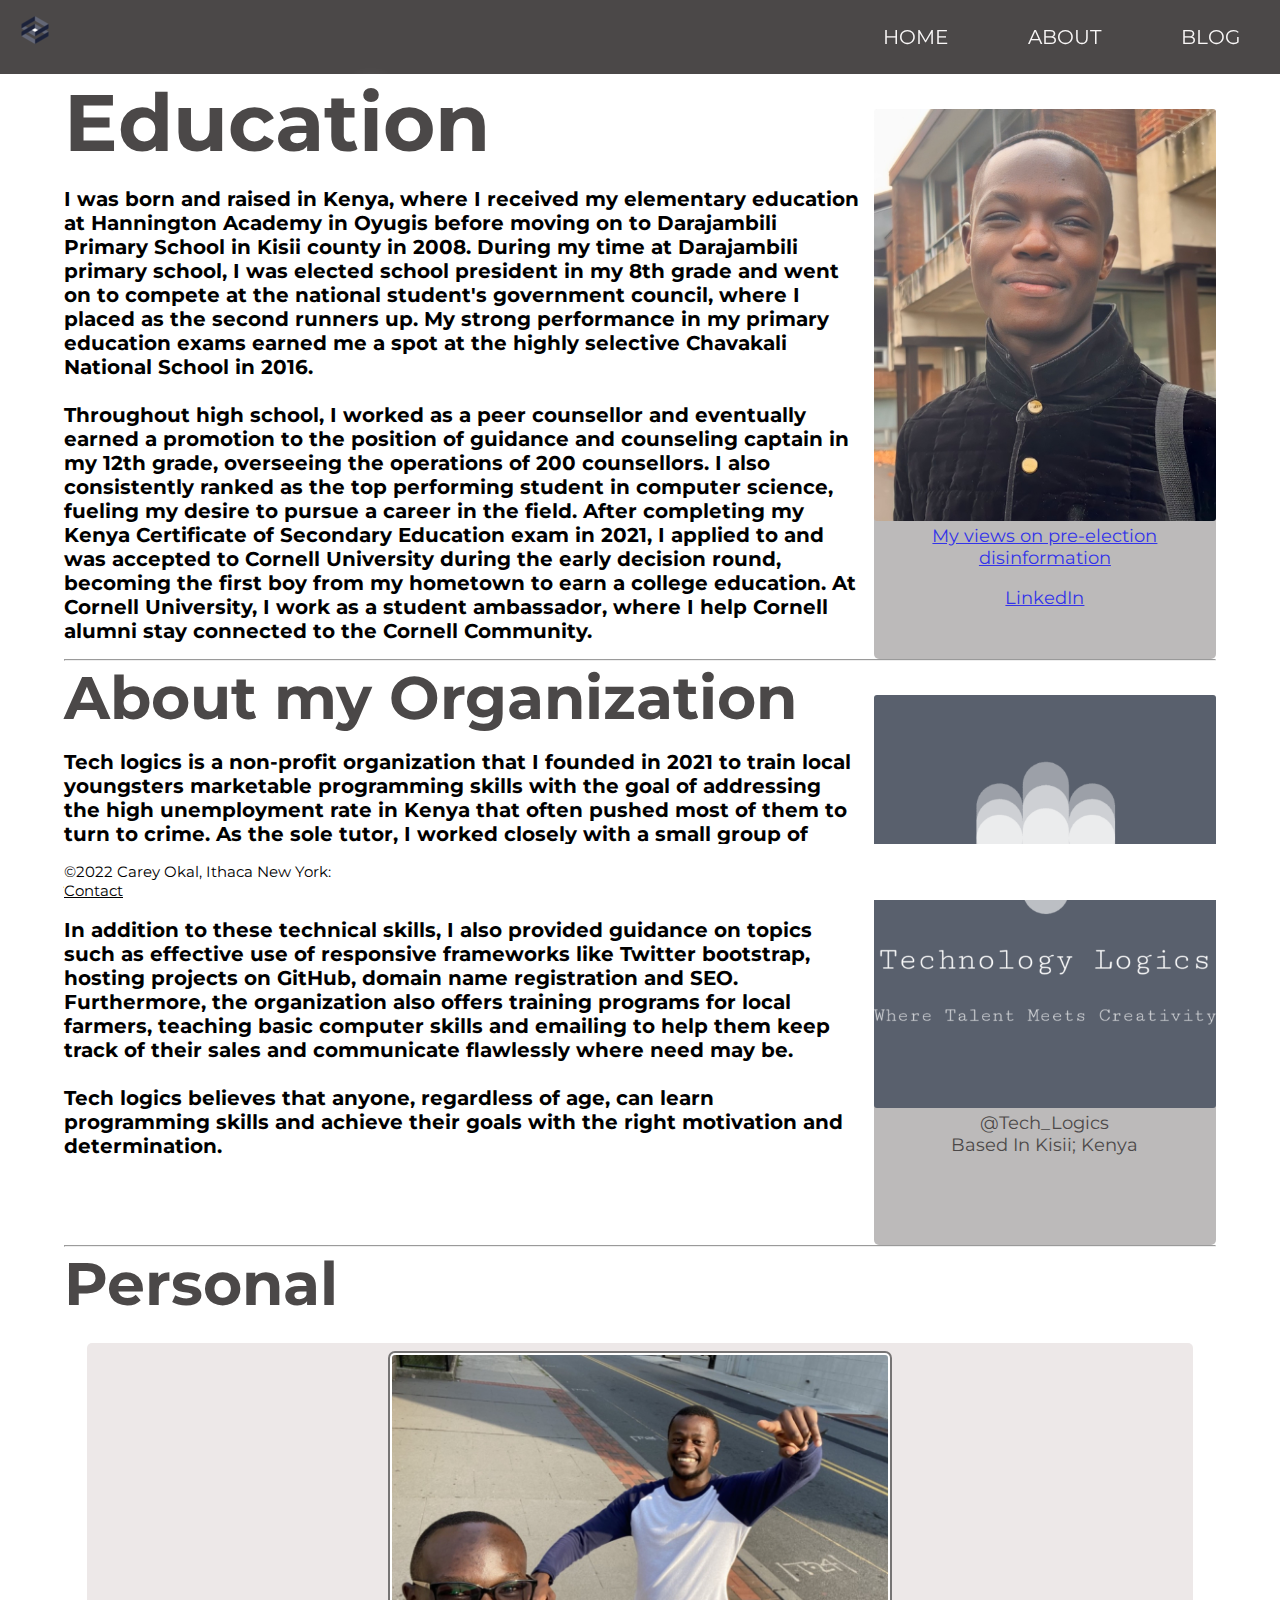
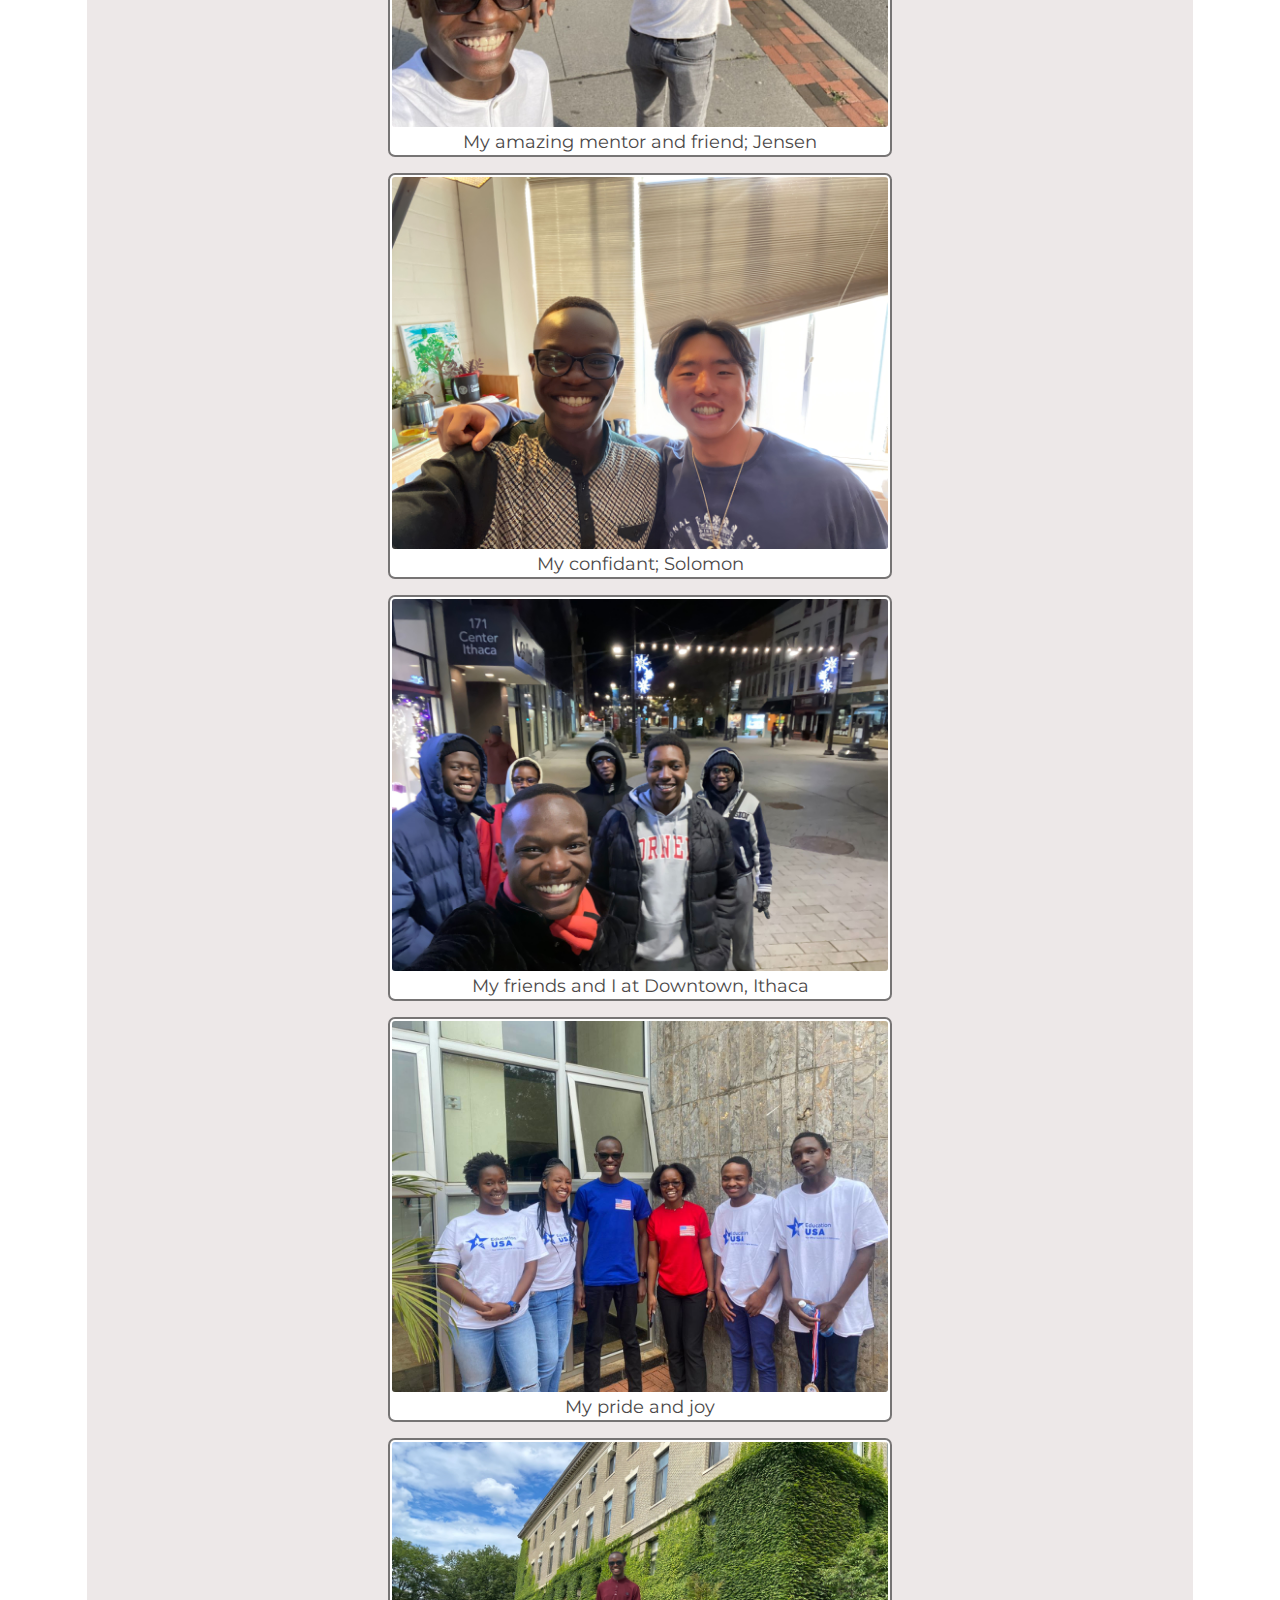
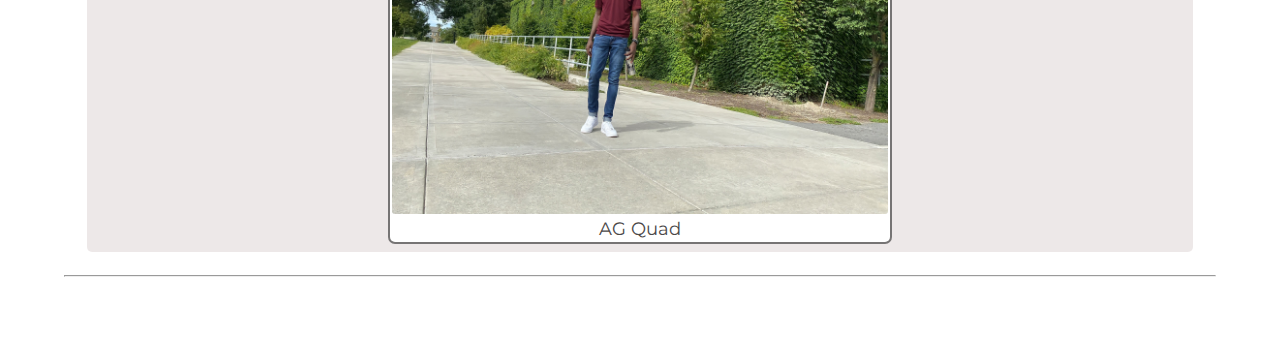
==== about.html @ 735f7da2 "Done" ====
<!DOCTYPE html>
<html lang="en">
<head>
    <link rel="apple-touch-icon" sizes="180x180" href="/apple-touch-icon.png">
    <link rel="icon" type="image/png" sizes="32x32" href="/favicon-32x32.png">
    <link rel="icon" type="image/png" sizes="16x16" href="/favicon-16x16.png">
    <link rel="manifest" href="/site.webmanifest">
    <meta charset="UTF-8">
    <meta http-equiv="X-UA-Compatible" content="IE=edge">
    <meta name="viewport" content="width=device-width, initial-scale=1.0">
    <link href="styles/site.css" rel="stylesheet">
    <link rel="preconnect" href="https://fonts.googleapis.com"><link rel="preconnect" href="https://fonts.gstatic.com" crossorigin><link href="https://fonts.googleapis.com/css2?family=Amatic+SC&family=Cookie&display=swap" rel="stylesheet">
    <link rel="preconnect" href="https://fonts.googleapis.com"><link rel="preconnect" href="https://fonts.gstatic.com" crossorigin><link href="https://fonts.googleapis.com/css2?family=Amatic+SC&family=Cookie&family=Great+Vibes&family=Handlee&family=Pinyon+Script&family=Poiret+One&family=Quicksand:wght@300&family=Roboto:wght@100&display=swap" rel="stylesheet">
    <link rel="preconnect" href="https://fonts.googleapis.com"><link rel="preconnect" href="https://fonts.gstatic.com" crossorigin><link href="https://fonts.googleapis.com/css2?family=Montserrat:wght@100&display=swap" rel="stylesheet">
    <link rel="preconnect" href="https://fonts.googleapis.com"><link rel="preconnect" href="https://fonts.gstatic.com" crossorigin><link href="https://fonts.googleapis.com/css2?family=Raleway&display=swap" rel="stylesheet">
    <link rel="preconnect" href="https://fonts.googleapis.com"><link rel="preconnect" href="https://fonts.gstatic.com" crossorigin><link href="https://fonts.googleapis.com/css2?family=Fredericka+the+Great&display=swap" rel="stylesheet">
    <link rel="preconnect" href="https://fonts.googleapis.com"><link rel="preconnect" href="https://fonts.gstatic.com" crossorigin><link href="https://fonts.googleapis.com/css2?family=Nixie+One&display=swap" rel="stylesheet">

    <title>Carey Okal</title>
</head>
<body>
    <header>
        <div class="topNav">
            <div class="logo-container">
                <a href="index.html" class="not-hidden"><img src="images/favicon1.png" alt="logo"></a>
                <a href="index.html" class="hidden"><img src="images/favicon1.png" alt="logo"></a>   
            </div>

            <div class="navigation_links_container">
                <ul class="navigation_links">
                    <li><a href="index.html">HOME</a></li>
                    <li><a href="about.html">ABOUT</a></li>
                    <li><a href="https://blogs.cornell.edu/info2040/2022/10/05/game-theory-as-a-model-for-the-organization-of-the-petroleum-exporting-countries-opec/">BLOG</a></li>
                </ul>
            </div>
        </div>
    </header>
<main class="about-main">

       <div class="about-me">
          <div class="sidebar">
             <h2 class="name">Education</h2>
               <div class="homepage-description">
                  <p class="about-carey">I was born and raised in Kenya, where I received my elementary education at Hannington Academy in Oyugis before moving on to Darajambili Primary School in Kisii county in 2008. During my time at Darajambili primary school, I was elected school president in my 8th grade and went on to compete at the national student's government council, where I placed as the second runners up. My strong performance in my primary education exams earned me a spot at the highly selective Chavakali National School in 2016. <br><br>Throughout high school, I worked as a peer counsellor and eventually earned a promotion to the position of guidance and counseling captain in my 12th grade, overseeing the operations of 200 counsellors. I also consistently ranked as the top performing student in computer science, fueling my desire to pursue a career in the field. After completing my Kenya Certificate of Secondary Education exam in 2021, I applied to and was accepted to Cornell University during the early decision round, becoming the first boy from my hometown to earn a college education. At Cornell University, I work as a student ambassador, where I help Cornell alumni stay connected to the Cornell Community.</p>
               </div>
         </div>

           <div class="right-sidebar">
            <figure class="sidebar-photo">
                <img src="../images/sidebar1.jpg" alt=""><br>
                <p class="title"><a href="https://blogs.cornell.edu/info2040/2022/11/16/information-cascades-in-pre-election-disinformation-in-kenya/">My views on pre-election disinformation</a></p><br>
                <p class="title"><a href="https://www.linkedin.com/in/carey-manwa-74b244234">LinkedIn</a></p>
                <!-- <p class="title"><a href="https://www.instagram.com/p/CeT4cOIIM3Z/?hl=en">Featured</a> </p> -->
                <!-- <p class="title"><a href="https://www.linkedin.com/in/carey-manwa-74b244234/">LinkedIn</p> -->
            </figure>
          </div>     
    </div>
    <hr>
    <div class="about-me">
        <div class="sidebar">
           <h3 class="name"> About my Organization</h3>
             <div class="homepage-description">
                <p class="about-carey">Tech logics is a non-profit organization that I founded in 2021 to train local youngsters marketable programming skills with the goal of addressing the high unemployment rate in Kenya that often pushed most of them to turn to crime. As the sole tutor, I worked closely with a small group of students to teach them web development skills including CSS, HTML5, and JavaScript.<br><br>

                    In addition to these technical skills, I also provided guidance on topics such as effective use of responsive frameworks like Twitter bootstrap, hosting projects on GitHub, domain name registration and SEO. Furthermore, the organization also offers training programs for local farmers, teaching basic computer skills and emailing to help them keep track of their sales and communicate flawlessly where need may be.<br><br>
                    
                    Tech logics believes that anyone, regardless of age, can learn programming skills and achieve their goals with the right motivation and determination.</p>
                    
                    
                    
             </div>
       </div>

         <div class="right-sidebar">
          <figure class="sidebar-photo">
              <img src="/images/tech_logo.png" alt="">
              <p class="title">@Tech_Logics</p>
              <p class="title">Based In Kisii; Kenya</p>
              <!-- <p class="title"><a href="https://www.linkedin.com/in/carey-manwa-74b244234/">LinkedIn</p> -->
          </figure>
        </div>     
  </div>
  <hr>
  <h3 class="name sticky"> Personal</h3>
  <div class="photo-gallery">
            <figure class="gallery-photo">
                <img src="images/mentor-min.jpg" alt="">
                <p class="title">My amazing mentor and friend; Jensen</p>
            </figure>
           
            <figure class="gallery-photo">
                <img src="images/roomate-min.JPG" alt="">
                <p class="title">My confidant; Solomon</p>
            </figure>
            
            <figure class="gallery-photo">
                <img src="images/friends-min.jpg" alt="">
                <p class="title">My friends and I  at Downtown, Ithaca</p>
            </figure>
            <figure class="gallery-photo">
                <img src="images/mentees.jpg" alt="">
                <p class="title">My pride and joy</p>
            </figure>
            <figure class="gallery-photo">
                <img src="images/cornell.JPG" alt="">
                <p class="title">AG Quad</p>
            </figure>
   </div>   
 <hr>
</main>
           
    <div class="footer-about"><br>
        <p class="copyright1">&copy;2022 Carey Okal, Ithaca New York:</p>
        <p class="email1"><a href="mailto:careyokal@gmail.com">Contact</a></p>
    </div>

</body>
</html>
---- styles/site.css ----
*{
    margin: 0;
    padding:0;
    box-sizing: border-box;
  }

body{
    height: 100%;
}
header{
  width: 100vw!important;
  background-color: rgb(72, 72, 75);
  max-width: 1600px;
}

.topNav {
    width: 100%;
    /* Add some styling to the top navigation bar */
    /* background-color: #cccccc; */
    background-color: rgb(75, 72, 72);
    color: rgb(202, 165, 165);
    display: flex;
    align-items: center;
    justify-content: space-between;
 
  
  }
  .logo-container{
    background-color: rgb(75, 72, 72);
  }
  
  /* Style the navigation links container */
  .navigation_links_container {
    display: flex;
    /* align-items: center; */
  
  }
  
  /* Style the navigation links */
  .navigation_links {
    list-style: none;
    margin: 0;
    padding: 0;
    display: flex;
    justify-content: flex-end;
    z-index: 2;
  }
  
  .navigation_links li {
    margin: 0 40px;
  }
  .navigation_links li a{
    color: rgb(250, 248, 248);
    text-decoration: none;
    font-size: 20px;
    font-family: 'Montserrat', sans-serif;
    
  }
  .navigation_links  a:hover{
    color: rgb(155, 99, 99);
    text-decoration: none;
    border-radius: 5px;
    transition: all 0.5s ease-in-out;
  }

  main{
    /* margin: 0 auto; */
    /* padding-left: 5%;
    padding-right: 5%; */
    /* margin-left:5%;
    margin-right: 5%; */
    padding-right: 5%; 
    margin-left:5% ;
    background-color: #fff;
    max-width: 1600px;
  
  }
  .container {
    display: flex;
    align-items: center;
    justify-content: center;
    margin: 0 auto;
    text-align:right;
    margin-top: 4%;
}

.name{
  /* font-family: 'Great Vibes', cursive; */
  font-family: 'Montserrat', sans-serif; 
  /* font-family: 'Raleway', sans-serif;
 /* font-family: 'Fredericka the Great', cursive; */
  /* font-family: 'Nixie One', cursive;  */
  font-size: 80px;
  color: rgb(75, 72, 72);
  text-align: right!important;
  
}
h2.name{
  text-align: left!important;
}


.traits{
  color: rgb(82, 50, 50);
  letter-spacing: 5px;
  text-align: right;
}
.homepage-text{
  margin-right: 3%;
 
}
.homepage-photo{
  margin-top: 5%;
  border-radius: 5px;
}
.homepage-photo img{
  border-radius: 3px;
}
.homepage-description{
  margin-top: 2%;
  color: rgb(0, 0, 5);
  color: #000;
  font-size: 20px;
  display: flex;
  font-family: 'Montserrat', sans-serif;
  font-weight:900;
  font-weight: bold!important; 
  text-align: right;
}
div.homepage-description{
  text-align: left!important;
}
.read-more{
  text-align: right;
  margin-top: 3%;

 
}
.read-more a{
  font-size: 22px;
  color: rgb(82, 50, 50);
  text-decoration: none;
  font-size: 20px!important;
  text-decoration: underline;

  
}
p.read-more a {
  /* Add a thin solid border to the link */

  /* Transition the border color and width over 0.25 seconds */
  transition: border 0.60s;
}

p.read-more a:hover {
  /* Add a border to the top and bottom of the link */
  border-top: 3px solid #000;
  border-bottom: 3px solid #000;
  border-left: 3px solid #000;
}


footer {
  display: flex;
  width: 100%;
  background-color: rgb(75, 72, 72);
  position: fixed;
  bottom: 0;
  height: 50px;
  align-items: center;
  justify-content: center;
  color: rgb(231, 229, 229);
  font-size: 12px;
  font-family: 'Montserrat', sans-serif;

}
.footer{
  margin-left:5%;
  margin-right: 5%;
}
.name {
  text-shadow: 0 0 20px #fff;
}
.hidden
{
  display: none;
}

.homepage-photo img{
  height: 400px;
}

.copyright {
  font-size: 15px;
  color: black;
  text-decoration: none !important;
  font-family: 'Montserrat', sans-serif;
}
.copyright1{
  font-size: 15px;
  color: black;
  text-decoration: none !important;
  font-family: 'Montserrat', sans-serif;
}
    
.email{
margin-top: 5px;
}
.email a{
  font-size: 22px;
  color: black;
  font-size: 15px;
  font-family: 'Montserrat', sans-serif;
  text-decoration: underline;
}


.zeraki{
  text-align: right;
  position: relative;
  bottom: 30px;
}
.zeraki-about{
  text-align: left;
}
.zeraki-about a{
  font-size: 22px;
  color: black;
  font-size: 15px;
  font-family: 'Montserrat', sans-serif;
  text-decoration: underline;

}
.zeraki a{
  font-size: 22px;
  color: black;
  font-size: 15px;
  font-family: 'Montserrat', sans-serif;
  text-decoration: underline;
}


.about-me{
  display: flex;
  flex-direction: row;
}
.sidebar {
  width: 70%;
}

.right-sidebar {
  width: 30%;
  /* background-color: rgb(75, 72, 72)!important; */
  margin-top: 3%!important;
  margin-left: 1%;
  height: 550px!important;
  background-color: rgb(188, 186, 186);
  border-radius: 5px;
  
}

.right-sidebar figure{
  width: 100%;
 
}

.sidebar-photo img{
  width: 100%;
  border-radius: 3px;
}


.gallery-photo {
  border: 2px solid transparent;
  border-radius: 5px;
  box-shadow: 0 0 0 2px rgba(0,0,0,0.5);
  transition: box-shadow 0.5s;
  margin: 10px;
  /* width: 500px; */
  border-radius: 5px;
  background-color: white;
}

.gallery-photo:hover {
  box-shadow: 0 0 0 4px rgba(0,0,0,0.5);
}
.gallery-photo img{
  width: 100%;
  border-radius: 3px;
}


.title{
  font-size: 18px;
  color: rgb(75, 72, 72);
  text-align: center!important;
  font-family: 'Montserrat', sans-serif;
}
.title a{
  font-size: 18px;
  color: rgb(51, 51, 233);
  text-align: center!important;
  font-family: 'Montserrat', sans-serif;
}


.footer-about{
  margin-left: 5%;
  margin-right: 5%;
}

.email1 a{
  font-size: 22px;
  color: black;
  font-size: 15px;
  font-family: 'Montserrat', sans-serif;
  text-decoration: underline;
}
.email1 a:hover{
  color: rgb(155, 99, 99);
    text-decoration: none;
    border-radius: 5px;
    transition: all 0.5s ease-in-out;
}
.zeraki-about1 a{
  font-size: 22px;
  color: black;
  font-size: 15px;
  font-family: 'Montserrat', sans-serif;
  text-decoration: underline;
}
.zeraki-about1 a:hover{
  color: rgb(155, 99, 99);
  text-decoration: none;
  border-radius: 5px;
  transition: all 0.5s ease-in-out;
}
h3.name{
  font-size: 60px;
  text-align: left!important;

}
.footer-about{
  margin-bottom: 20px!important;
}
.photo-gallery{
  display: flex;
 margin: 2%;
 flex-wrap: wrap;
 justify-content: center;
 align-items: center;
 background-color: rgba(237, 231, 231, 0.976);
 flex-direction: column;
 border-radius: 5px;
}
h3.sticky{
  position: sticky;
  top: 0px;
  background-color: #fff;
}




  /* Make the navigation links responsive */

  @media (max-width: 700px) {
 
    .topNav {
      flex-direction: column;
      width: 100%!important;
    }
    .navigation_links{
      flex-direction: row;
      /* justify-content: center; */
      justify-content: space-around;
      flex-wrap: nowrap!important;
    
    }
  
    .navigation_links li {
      margin: 10px 0;
      justify-content: space-between;
       /* margin-left: 5px; */
    }
    .navigation_links li a{
      font-size: 13px!important; 
    }
  
    .container{
      flex-direction: column;
      text-align: left;
  
    }
    .name{
      font-size: 22px!important;
      text-align: center;
      margin-top: 12px;
      margin-bottom: 12px;
    }
    .traits{
      margin-bottom: 13px;
      font-size: 11px!important;
    }
    .homepage-description{
      font-size: 15px;
    }
    .read-more{
      font-size: 15px;
    }
    .not-hidden{
      display: none;
    }
    .hidden{
      display: contents;
    }
    .logo-container{
      height: 22px;
      position: relative;
      bottom: 14px;
      z-index: 1;
    }
 
    /* .footer{
      margin-top: 30px;
  
    } */


  }
  @media (max-width: 800px) {
 
    .navigation_links{
      flex-direction: row;
      /* justify-content: center; */
      margin-right: 20px;
    
    }
 
  
    .navigation_links li {
      margin: 10px 0;
      justify-content: space-between;
       margin: 7px;
    }
    .navigation_links li a{
      font-size: 16px; 
    }
  
  
    .container{
      flex-direction: column;
      text-align: left;
  
    }
    .name{
      font-size: 30px;
      text-align: center;
      margin-top: 5%;
      margin-bottom: 5%;
    }
    .traits{
      margin-bottom: 10px;
      font-size: 17px;
    }
    .homepage-description{
      font-size: 17px;
    }
    .read-more{
      font-size: 17px;
    }
    .homepage-photo img{
      width: 300px;
    }
    .homepage-photo{
      margin-left: 5%;
      margin-right: 5%;
    }
    /* .footer{
      margin-top: 40px;
    } */
    footer{
      display: none;
    }

    .container1{
      flex-direction: column;
      align-items: center;
    }
    .about-me{
      display: flex;
      flex-direction: column;
      justify-content: center;
      align-items: center;
    }
    
    .sidebar {
      width: 100%;
    }
    
    .right-sidebar {
      width: 300px;
      height: 100vh;
   
    }
    .right-sidebar{
      margin-top: 2px;
      margin-bottom: 5%;
    }
    .container {
      margin-top: 10px;
    }
    .copyright1{
      display: inline;
    }
    .email1{
      display: inline;
    }
    


  }
  @media (max-width: 1168px) {
 
    .navigation_links{
      flex-direction: row;
      /* justify-content: center; */
      margin-right: 20px;
    
    }
  
    .navigation_links li {
      margin: 10px 0;
      justify-content: space-between;
       margin: 7px;
    }
    .navigation_links li a{
      font-size: 16px; 
    }
  
  
    .container{
      text-align: left;
      flex-direction: column;
  
    }
    .name{
      font-size: 45px;
      text-align: center;
      margin-top: 5%;
      margin-bottom: 5%;
    }
    .traits{
      margin-bottom: 10px;
      font-size: 19px;
    }
    .homepage-description{
      font-size: 17px;
    }
    .read-more{
      font-size: 17px;
    }
    /* .homepage-photo img{
      width: 400px;
      height: 520px;
    } */
   .footer{
      margin-top: 5%;
      position: relative;
      top: 55px;
    }
    .about-me{
      flex-direction: column;
      justify-content: center;
      align-items: center;
    }
    .sidebar {
      width: 100%;
    }
    
    .right-sidebar {
      width: 350px;
      /* height: 100vh; */
      margin-top: 2px;
    }


    h3.name{
      font-size: 60px;
      text-align: left!important;}
  

  }
  @media (min-width: 1169px){
    .footer{
      margin-top: 3%;
      position: relative;
      top: 80px;
    }

    .zeraki-about1{
      text-align: right;
    }
    .gallery-photo{
      width: 500px;
      width: 300px;
      /* height: 300px; */
    }
    .footer-about{
      position: sticky;
      bottom: 0;
      background-color: #fff;
    }

   
  
    
  }
  @media (min-width: 1024px){
    .gallery-photo{
      width: 500px;
    }

  }
/* Example CSS to apply the styles to the photo-gallery class */
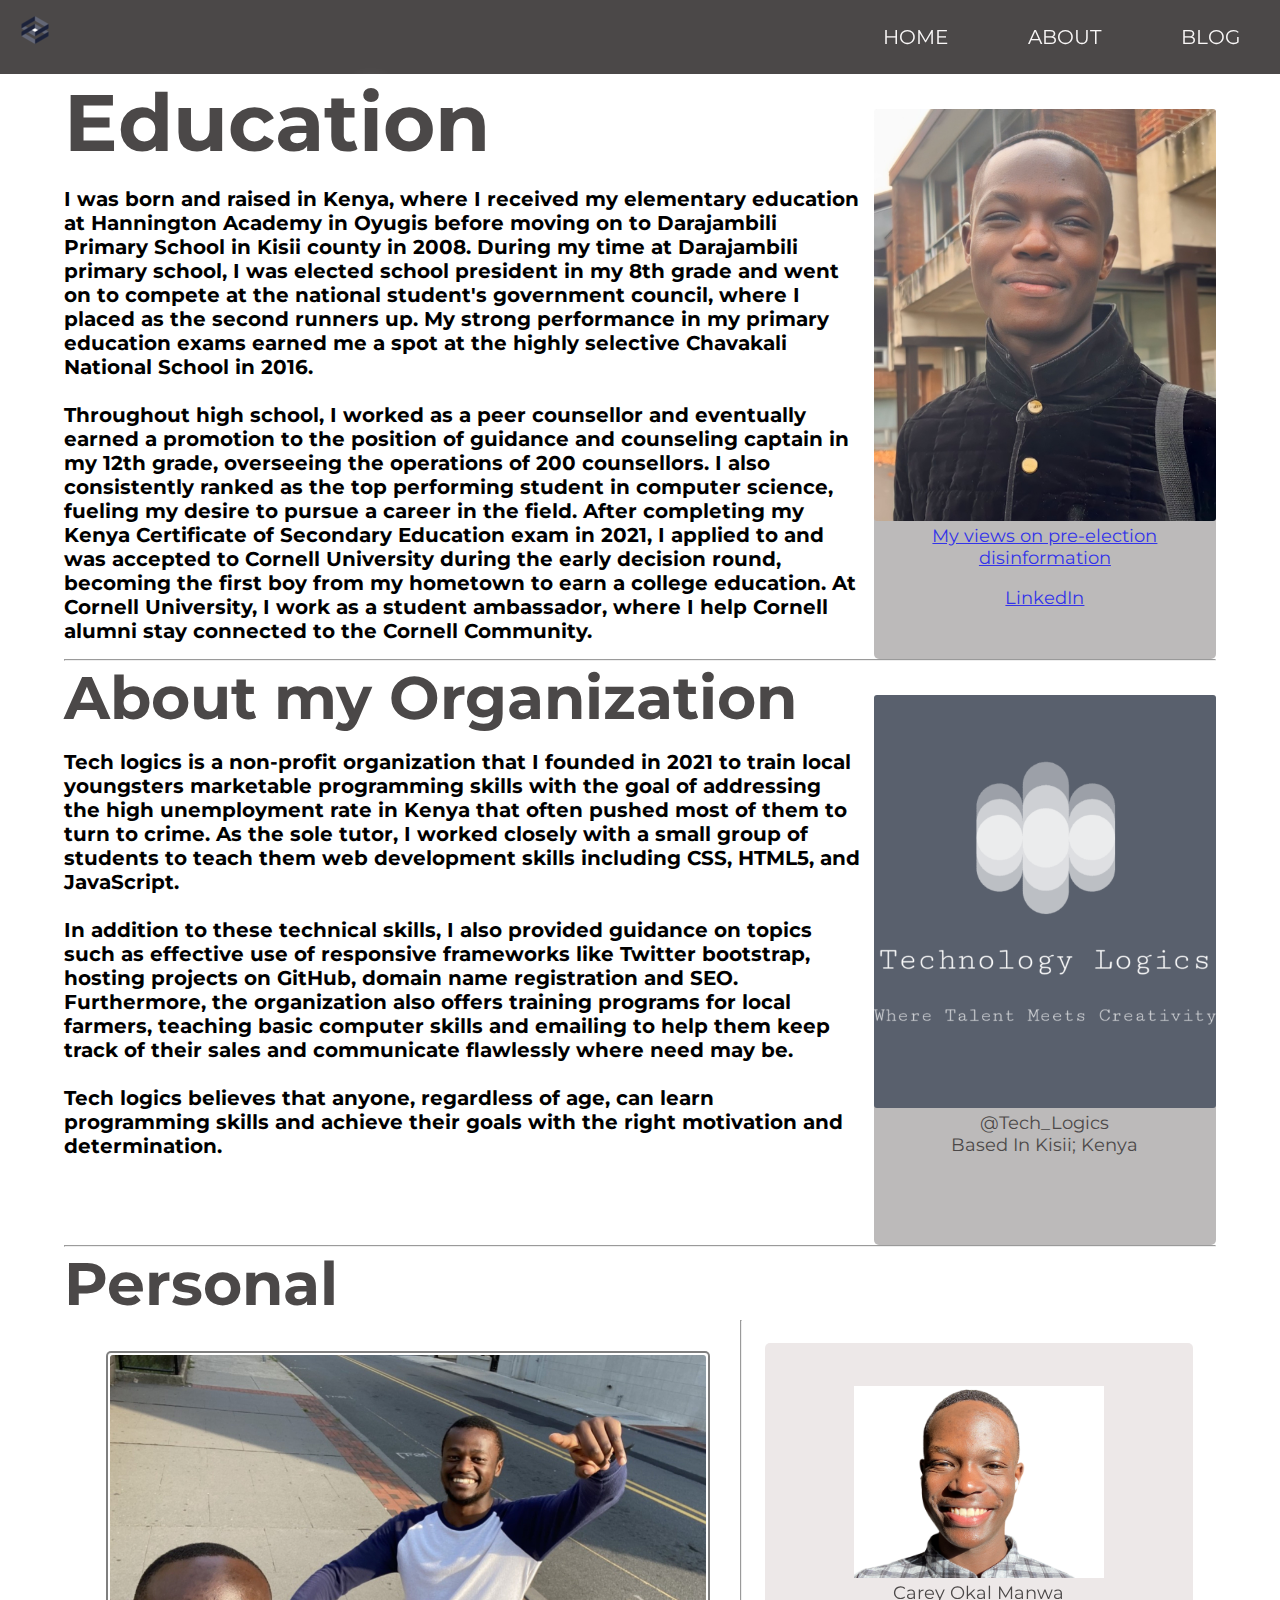
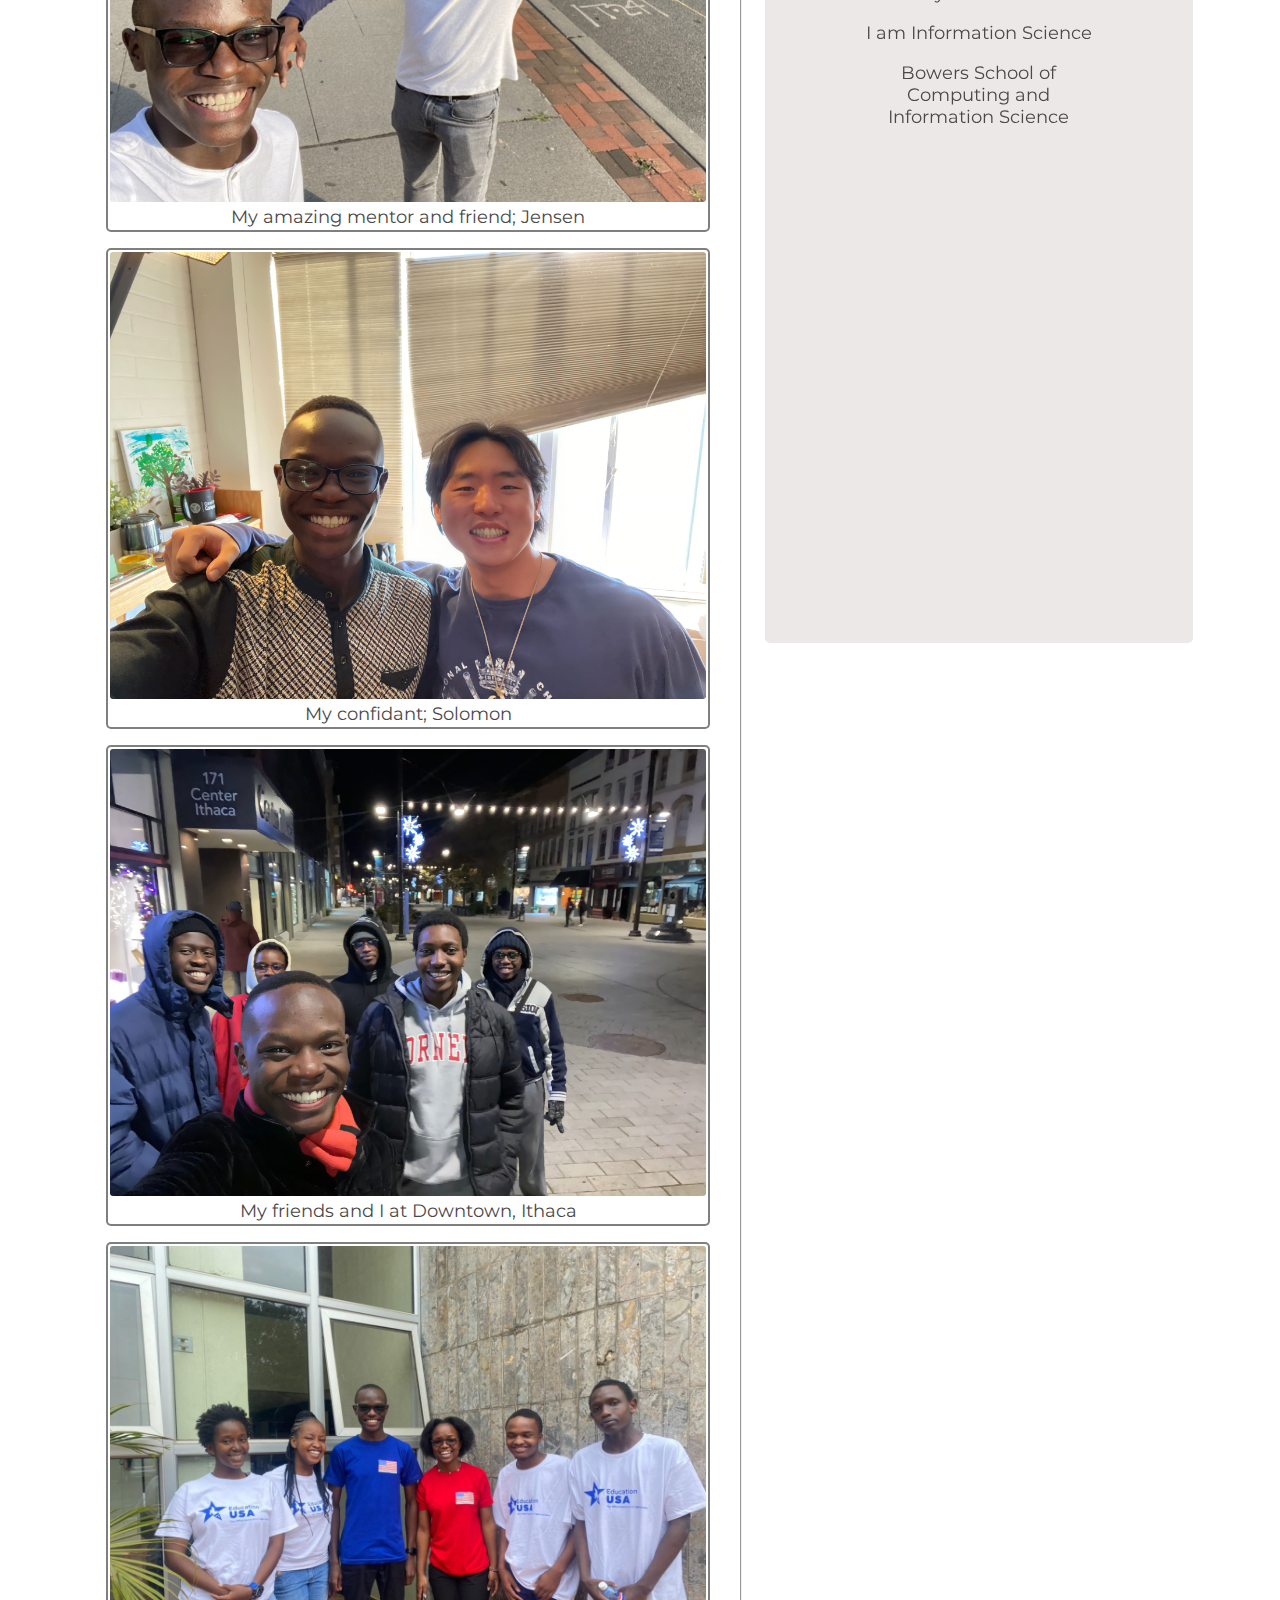
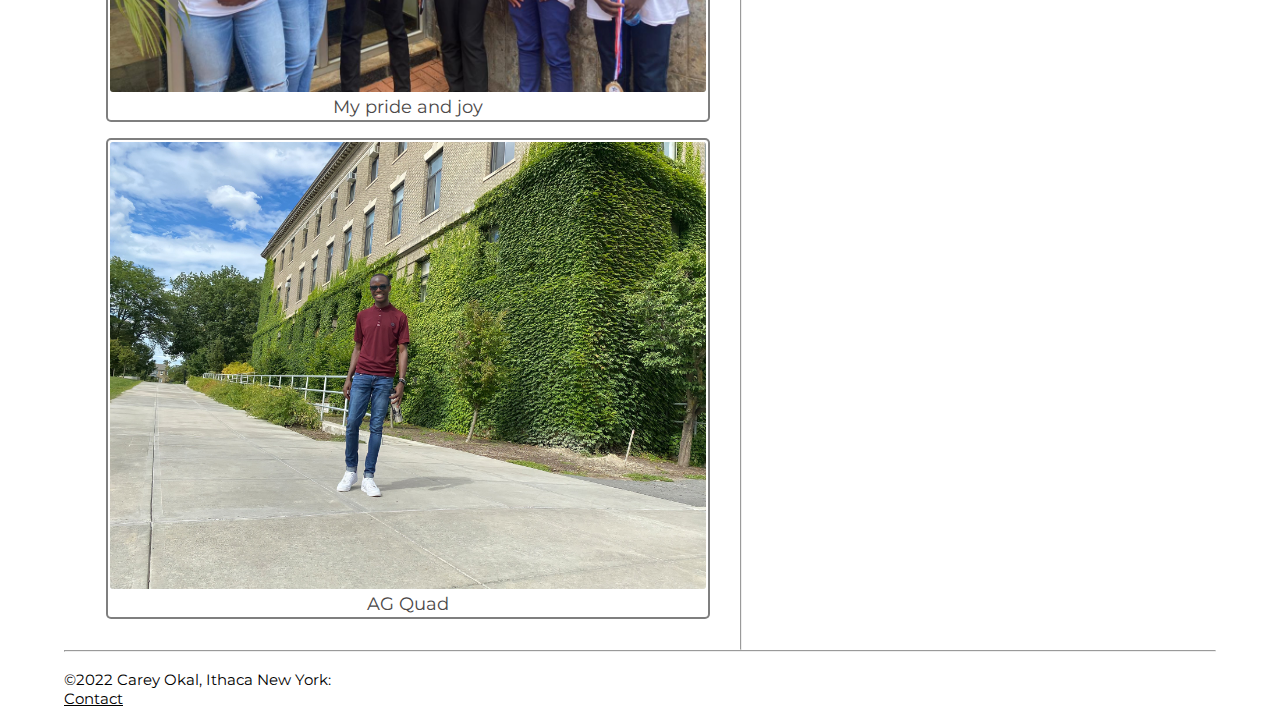
==== commit bee9816c: "side bar added" ====
--- a/about.html
+++ b/about.html
@@ -82,30 +82,44 @@
   </div>
   <hr>
   <h3 class="name sticky"> Personal</h3>
-  <div class="photo-gallery">
-            <figure class="gallery-photo">
-                <img src="images/mentor-min.jpg" alt="">
-                <p class="title">My amazing mentor and friend; Jensen</p>
-            </figure>
-           
-            <figure class="gallery-photo">
-                <img src="images/roomate-min.JPG" alt="">
-                <p class="title">My confidant; Solomon</p>
-            </figure>
-            
-            <figure class="gallery-photo">
-                <img src="images/friends-min.jpg" alt="">
-                <p class="title">My friends and I  at Downtown, Ithaca</p>
-            </figure>
-            <figure class="gallery-photo">
-                <img src="images/mentees.jpg" alt="">
-                <p class="title">My pride and joy</p>
-            </figure>
-            <figure class="gallery-photo">
-                <img src="images/cornell.JPG" alt="">
-                <p class="title">AG Quad</p>
-            </figure>
-   </div>   
+  <div class="about-container">
+    <div class="photo-gallery">
+        <figure class="gallery-photo">
+            <img src="images/mentor-min.jpg" alt="">
+            <p class="title">My amazing mentor and friend; Jensen</p>
+        </figure>
+       
+        <figure class="gallery-photo">
+            <img src="images/roomate-min.JPG" alt="">
+            <p class="title">My confidant; Solomon</p>
+        </figure>
+        
+        <figure class="gallery-photo">
+            <img src="images/friends-min.jpg" alt="">
+            <p class="title">My friends and I  at Downtown, Ithaca</p>
+        </figure>
+        <figure class="gallery-photo">
+            <img src="images/mentees.jpg" alt="">
+            <p class="title">My pride and joy</p>
+        </figure>
+        <figure class="gallery-photo">
+            <img src="images/cornell.JPG" alt="">
+            <p class="title">AG Quad</p>
+        </figure>
+</div><br>  
+<hr>
+<div class="white-space">
+    <figure class="space-photo">
+        <img src="images/trial.png" alt="">
+        <p class="title">Carey Okal Manwa</p><br>
+        <p class="title">I am Information Science</p><br>
+        <p class="title">Bowers School of Computing and Information Science</p>
+    </figure>
+
+</div>   
+
+  </div>
+  
  <hr>
 </main>
            
--- a/styles/site.css
+++ b/styles/site.css
@@ -276,17 +276,22 @@
   box-shadow: 0 0 0 2px rgba(0,0,0,0.5);
   transition: box-shadow 0.5s;
   margin: 10px;
-  /* width: 500px; */
-  border-radius: 5px;
+  border-radius: 3px;
   background-color: white;
-}
-
-.gallery-photo:hover {
+} 
+
+/* .gallery-photo:hover {
   box-shadow: 0 0 0 4px rgba(0,0,0,0.5);
-}
+} */
 .gallery-photo img{
   width: 100%;
   border-radius: 3px;
+}
+.space-photo img{
+  width: 100%;
+}
+.space-photo{
+  width: 200px;
 }
 
 
@@ -346,19 +351,40 @@
 .photo-gallery{
   display: flex;
  margin: 2%;
+ margin-right: 10px;
  flex-wrap: wrap;
  justify-content: center;
  align-items: center;
- background-color: rgba(237, 231, 231, 0.976);
+ /* background-color: rgba(237, 231, 231, 0.976); */
  flex-direction: column;
  border-radius: 5px;
-}
-h3.sticky{
+
+}
+/* h3.sticky{
   position: sticky;
   top: 0px;
   background-color: #fff;
-}
-
+} */
+
+.about-container{
+  display: flex;
+  flex-direction: column;
+}
+.white-space{
+  background-color: rgba(237, 231, 231, 0.976);
+  display: flex;
+  flex-direction: column;
+  align-items: center;
+  height: 100vh;
+  margin: 2%;
+
+}
+
+.space-photo{
+  width: 250px;
+  height: 250px;
+  margin-top: 10%;
+}
 
 
 
@@ -602,23 +628,41 @@
       text-align: right;
     }
     .gallery-photo{
-      width: 500px;
-      width: 300px;
+     
+      width: 100%;
       /* height: 300px; */
     }
     .footer-about{
+      /* position: sticky;
+      bottom: 0; */
+      background-color: #fff;
+    }
+    .photo-gallery{
+      width: 60%;
+    }
+    .white-space{
+      width: 40%;
+      margin:2%;
+      border-radius: 5px;
       position: sticky;
-      bottom: 0;
-      background-color: #fff;
-    }
+      top: 0;
+      /* height: 100vh; */
+    }
+    .about-container{
+      flex-direction: row;
+    }
+  
+
 
    
   
     
   }
   @media (min-width: 1024px){
-    .gallery-photo{
-      width: 500px;
+  
+ 
+      .gallery-photo{
+      width: 600px;
     }
 
   }
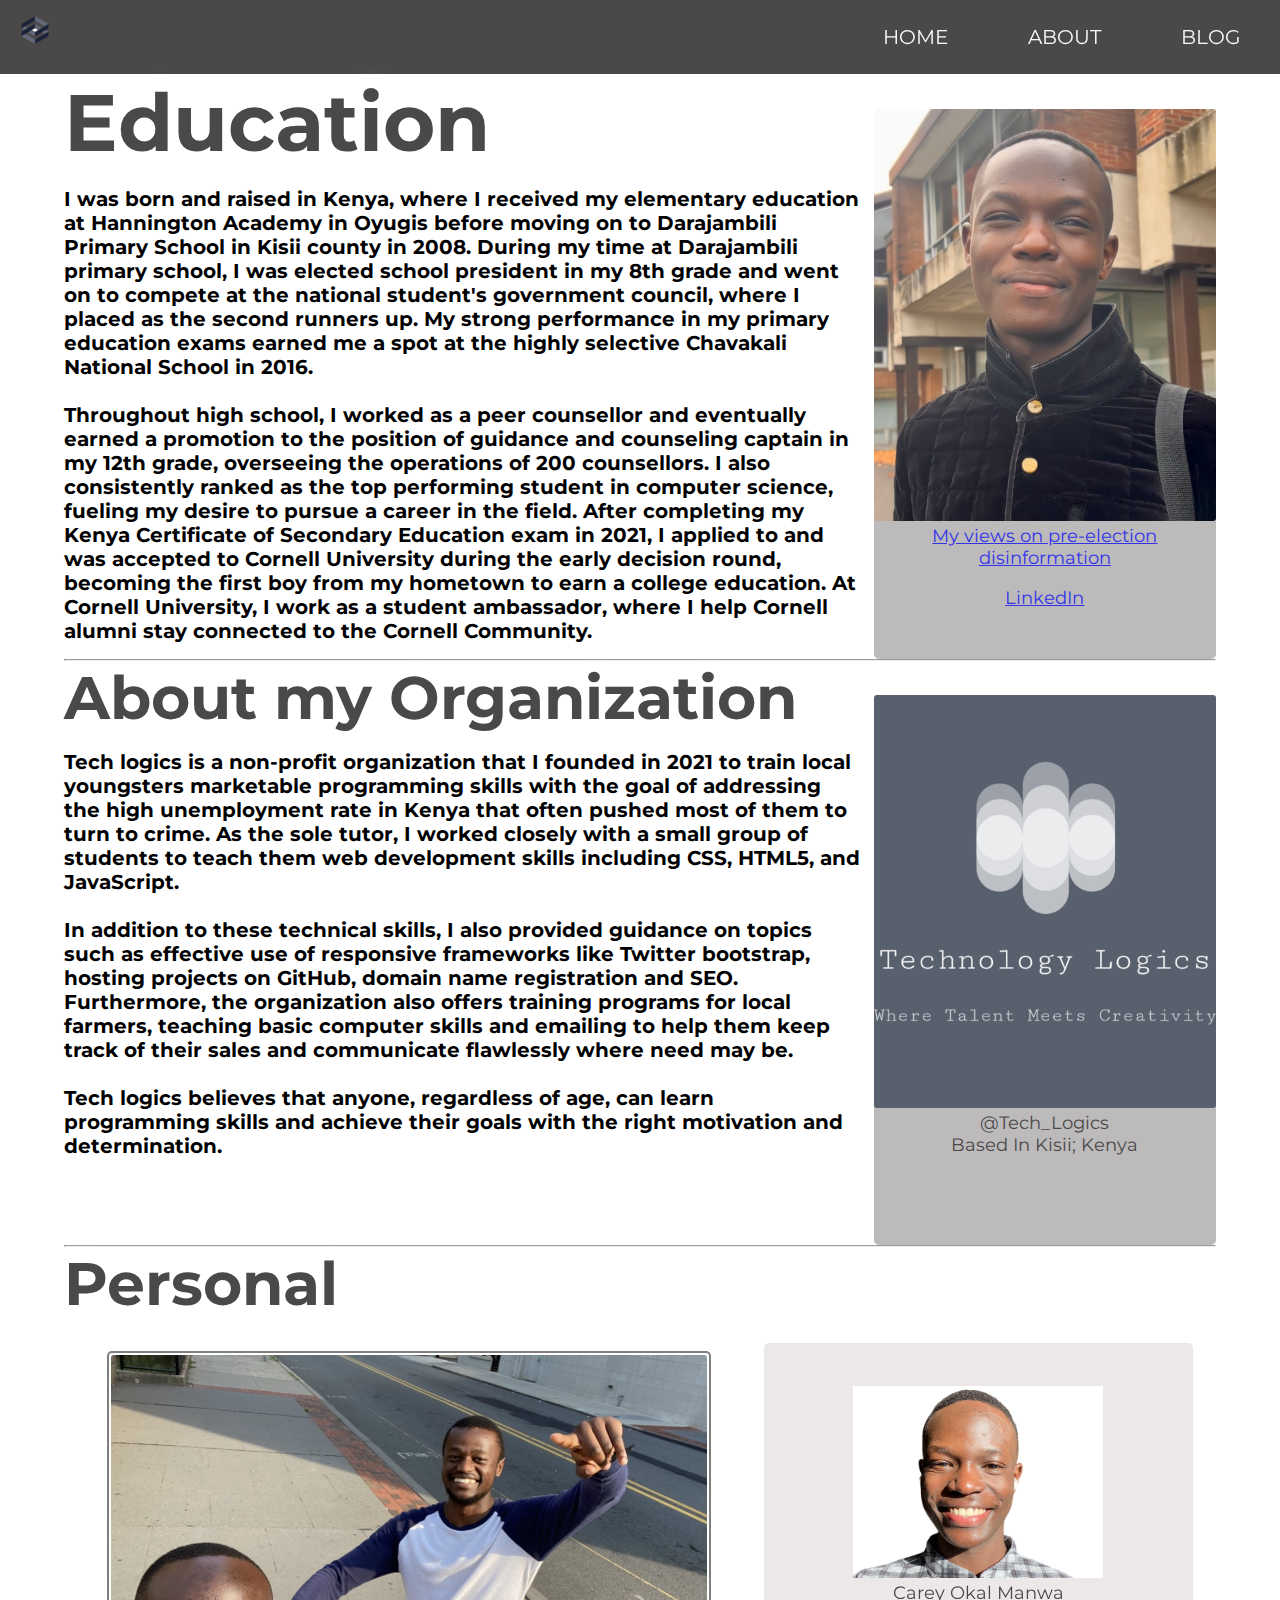
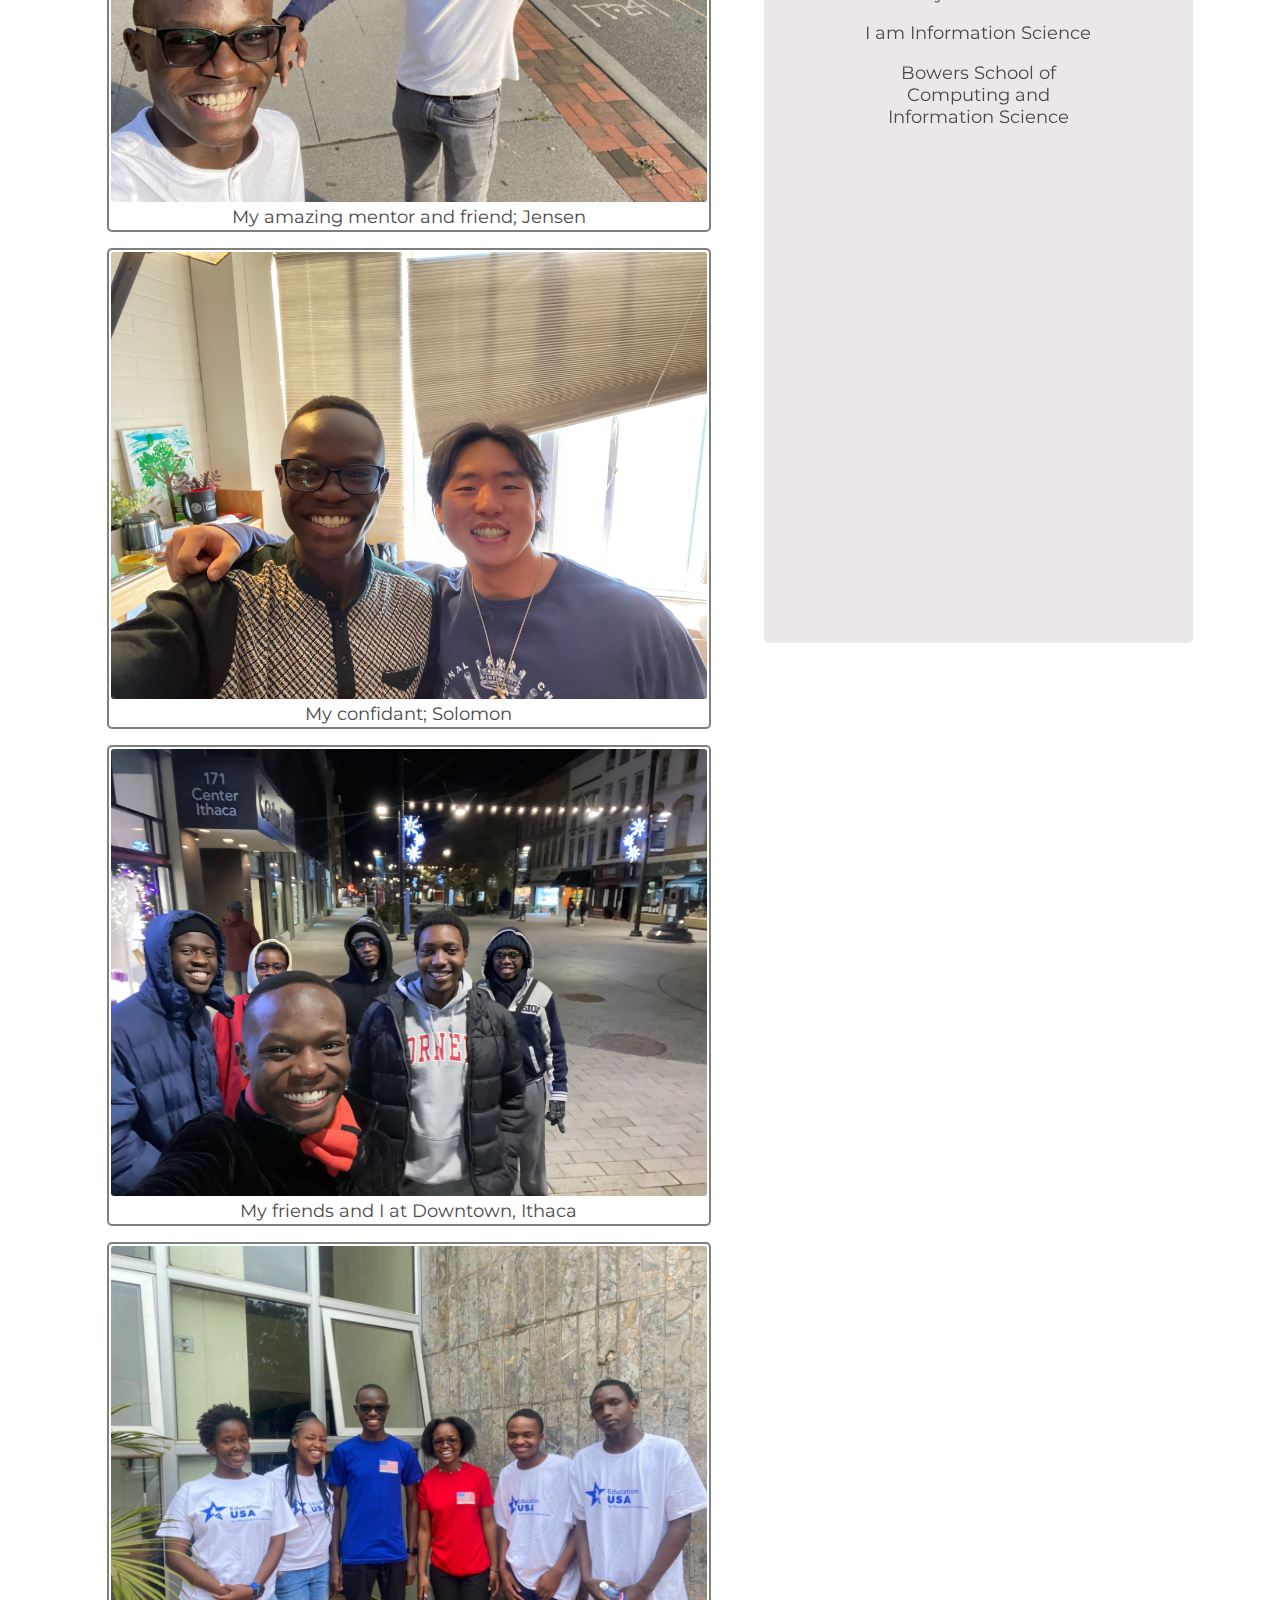
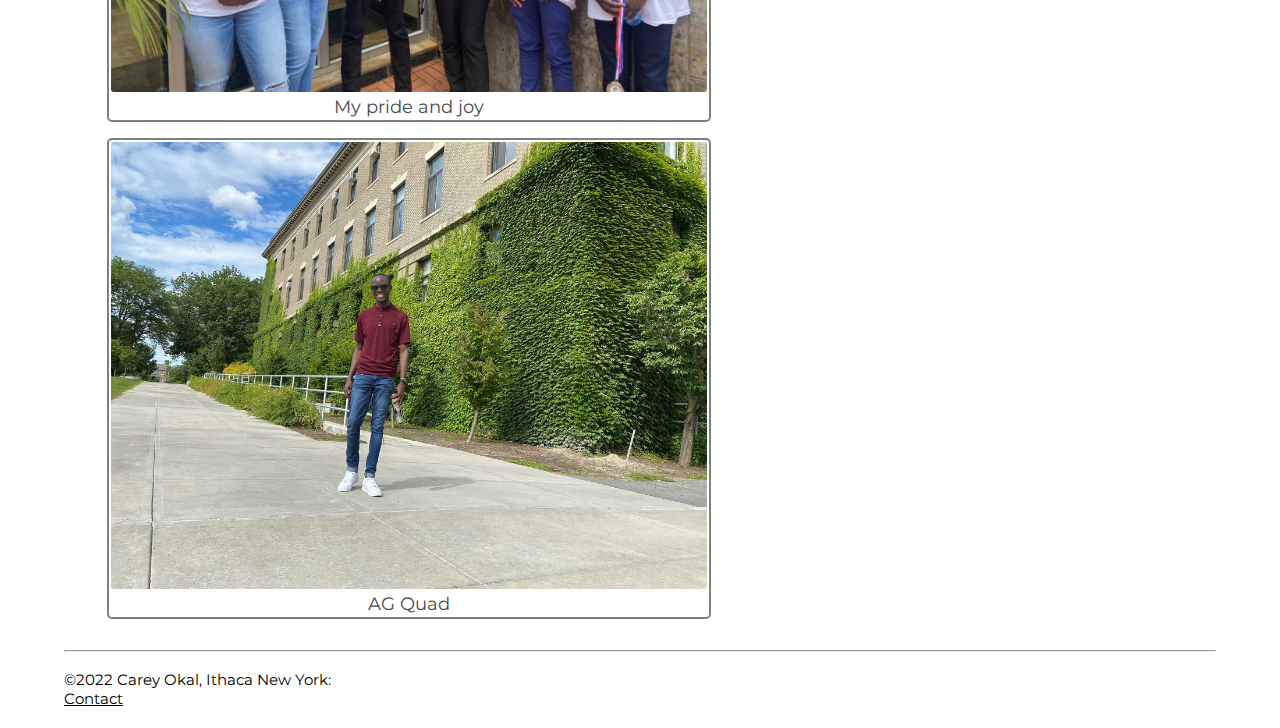
==== commit 41e44f81: "hr removed" ====
--- a/about.html
+++ b/about.html
@@ -106,8 +106,8 @@
             <img src="images/cornell.JPG" alt="">
             <p class="title">AG Quad</p>
         </figure>
-</div><br>  
-<hr>
+</div>
+
 <div class="white-space">
     <figure class="space-photo">
         <img src="images/trial.png" alt="">
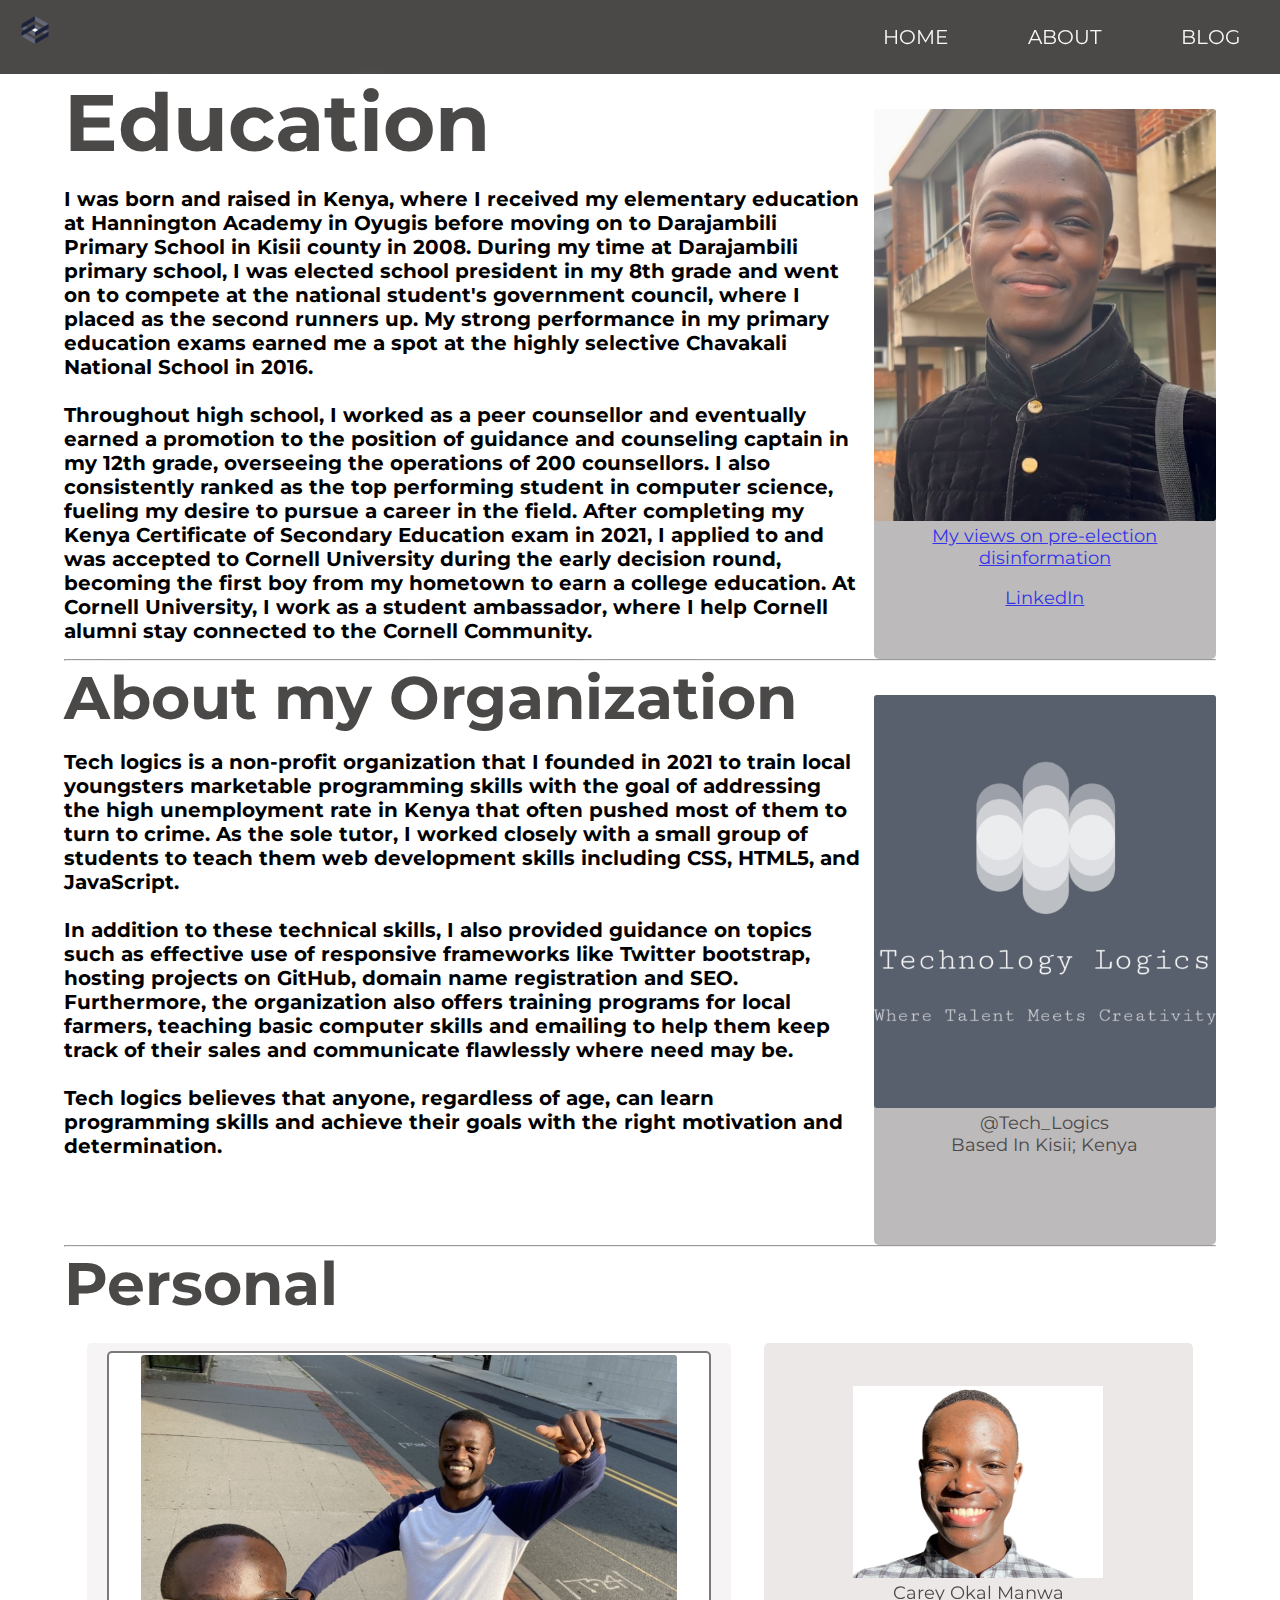
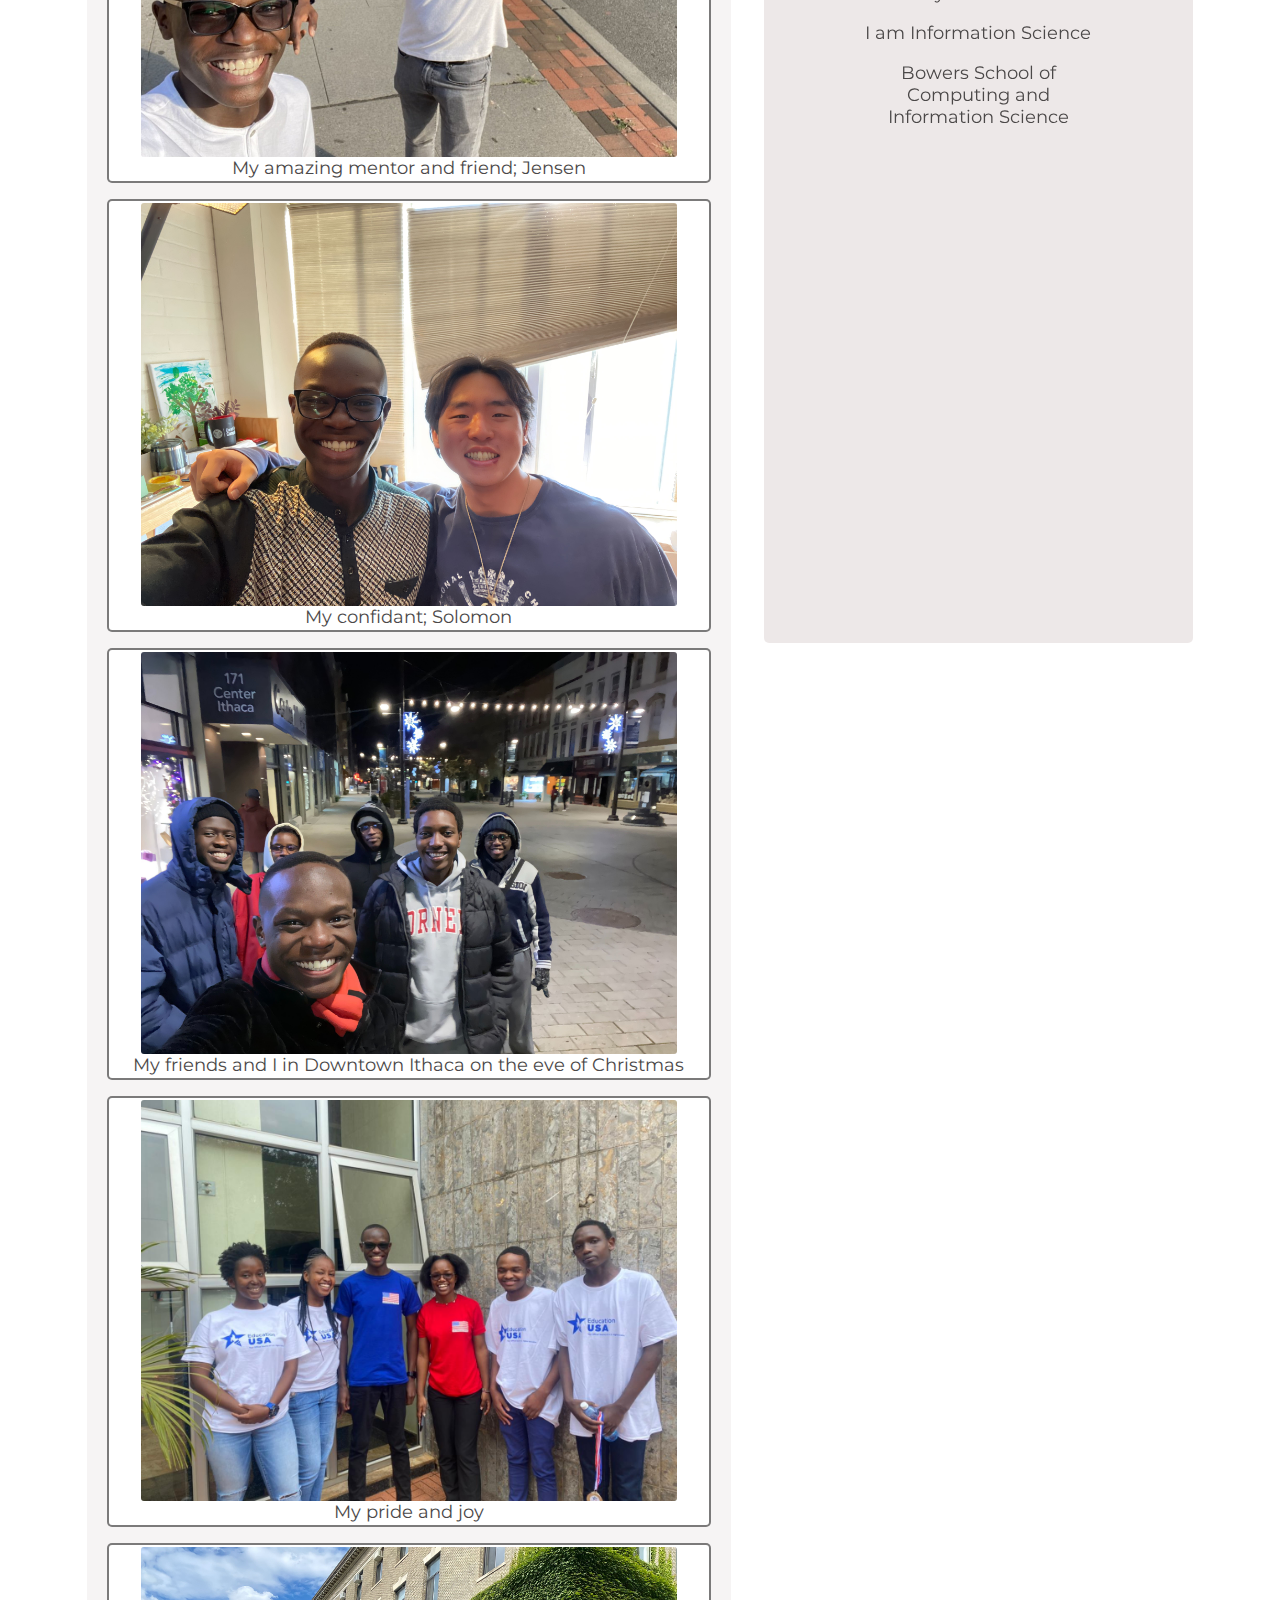
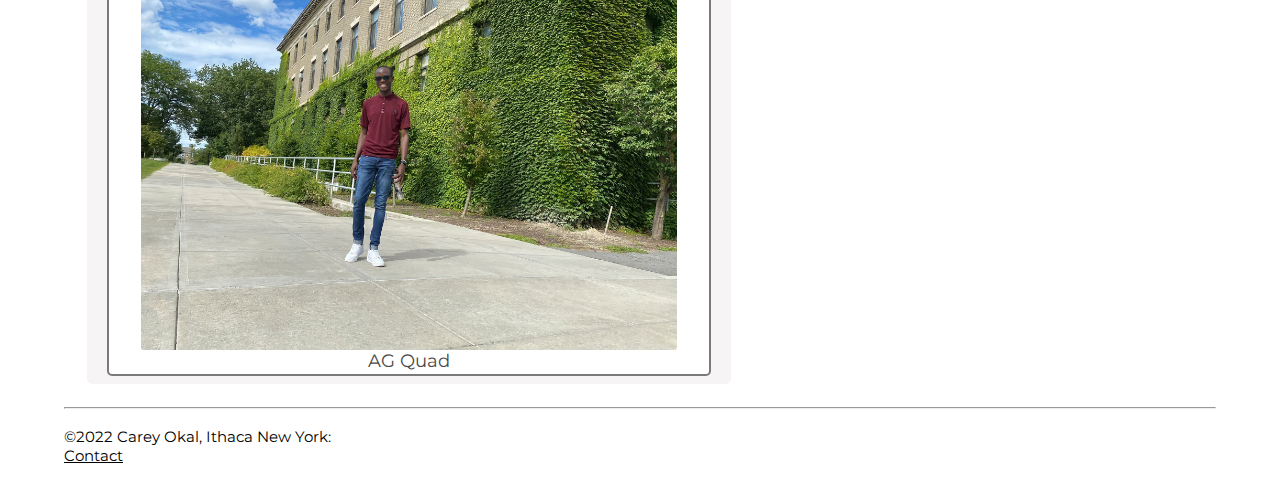
==== commit a0f0d825: "siuuu" ====
--- a/about.html
+++ b/about.html
@@ -96,7 +96,7 @@
         
         <figure class="gallery-photo">
             <img src="images/friends-min.jpg" alt="">
-            <p class="title">My friends and I  at Downtown, Ithaca</p>
+            <p class="title">My friends and I in Downtown Ithaca on the eve of Christmas</p>
         </figure>
         <figure class="gallery-photo">
             <img src="images/mentees.jpg" alt="">
--- a/styles/site.css
+++ b/styles/site.css
@@ -271,6 +271,7 @@
 
 
 .gallery-photo {
+  display: flex;
   border: 2px solid transparent;
   border-radius: 5px;
   box-shadow: 0 0 0 2px rgba(0,0,0,0.5);
@@ -278,14 +279,21 @@
   margin: 10px;
   border-radius: 3px;
   background-color: white;
+  flex-direction: column;
+  justify-content: center;
+  align-items: center;
+
+ 
+ 
 } 
 
-/* .gallery-photo:hover {
+.gallery-photo:hover {
   box-shadow: 0 0 0 4px rgba(0,0,0,0.5);
-} */
+}
 .gallery-photo img{
+
+  border-radius: 3px;
   width: 100%;
-  border-radius: 3px;
 }
 .space-photo img{
   width: 100%;
@@ -358,6 +366,7 @@
  /* background-color: rgba(237, 231, 231, 0.976); */
  flex-direction: column;
  border-radius: 5px;
+ background-color: rgb(246, 244, 244);
 
 }
 /* h3.sticky{
@@ -617,6 +626,8 @@
   
 
   }
+
+
   @media (min-width: 1169px){
     .footer{
       margin-top: 3%;
@@ -653,7 +664,9 @@
     }
   
 
-
+    .gallery-photo img{
+      width: 90%;
+    }
    
   
     
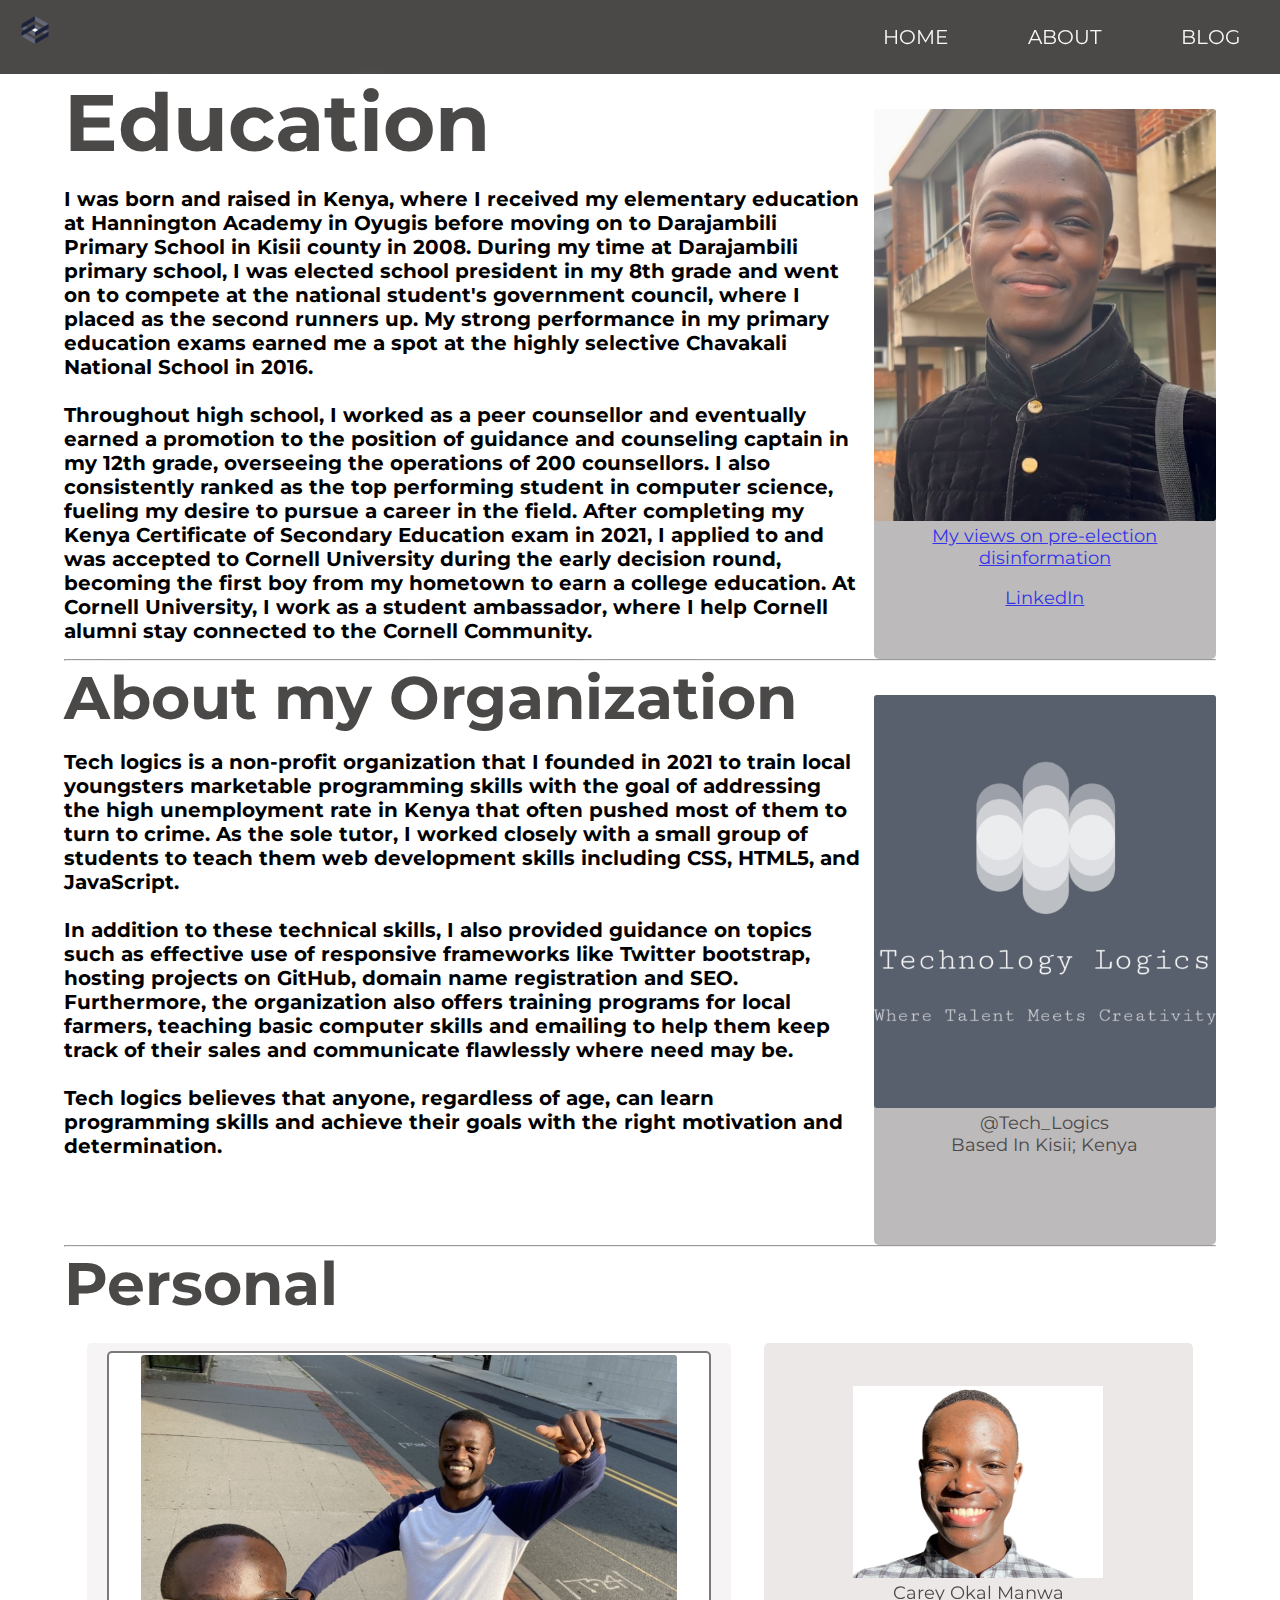
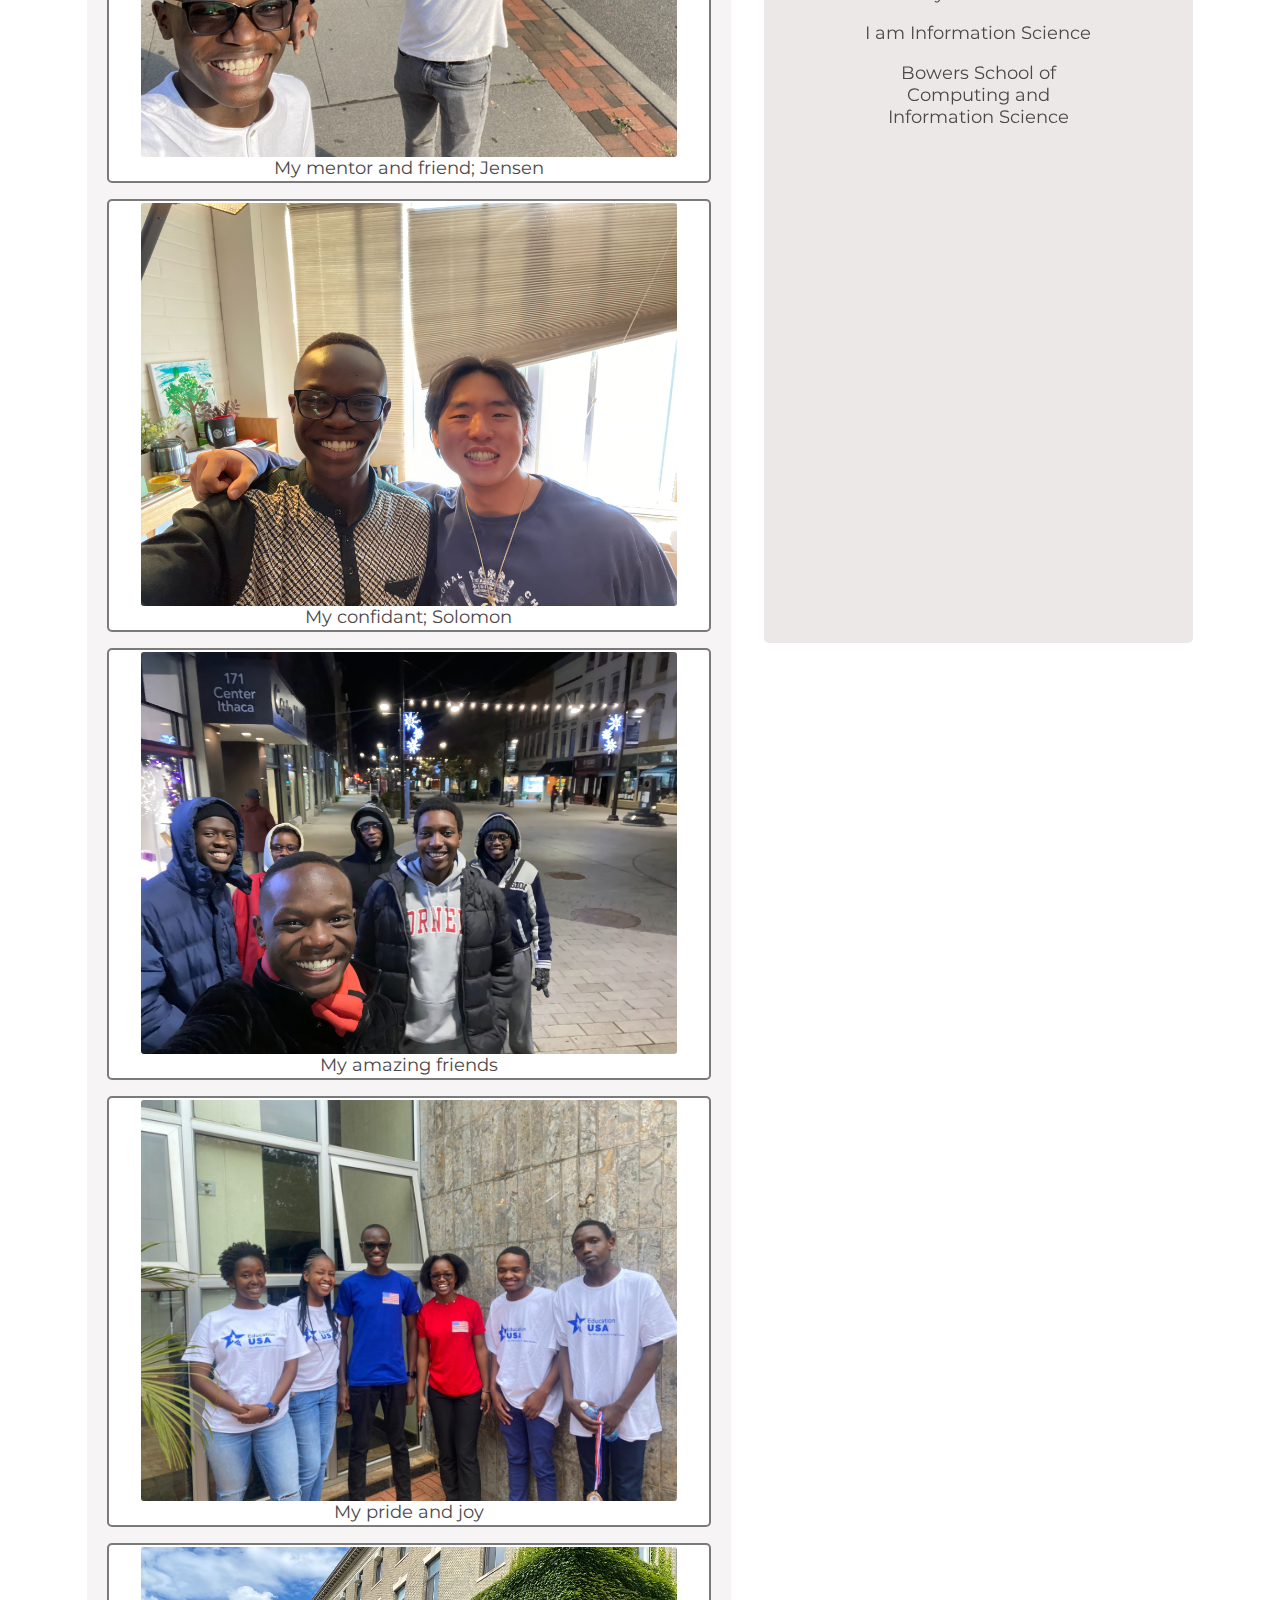
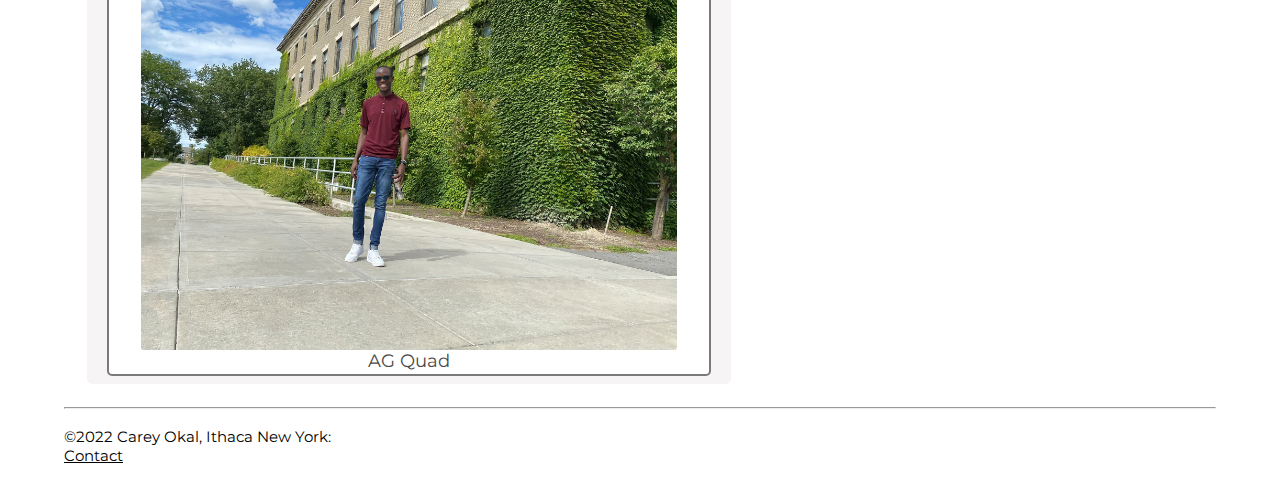
==== commit 0db35416: "siuu" ====
--- a/about.html
+++ b/about.html
@@ -86,7 +86,7 @@
     <div class="photo-gallery">
         <figure class="gallery-photo">
             <img src="images/mentor-min.jpg" alt="">
-            <p class="title">My amazing mentor and friend; Jensen</p>
+            <p class="title">My mentor and friend; Jensen</p>
         </figure>
        
         <figure class="gallery-photo">
@@ -96,7 +96,7 @@
         
         <figure class="gallery-photo">
             <img src="images/friends-min.jpg" alt="">
-            <p class="title">My friends and I in Downtown Ithaca on the eve of Christmas</p>
+            <p class="title">My amazing friends</p>
         </figure>
         <figure class="gallery-photo">
             <img src="images/mentees.jpg" alt="">
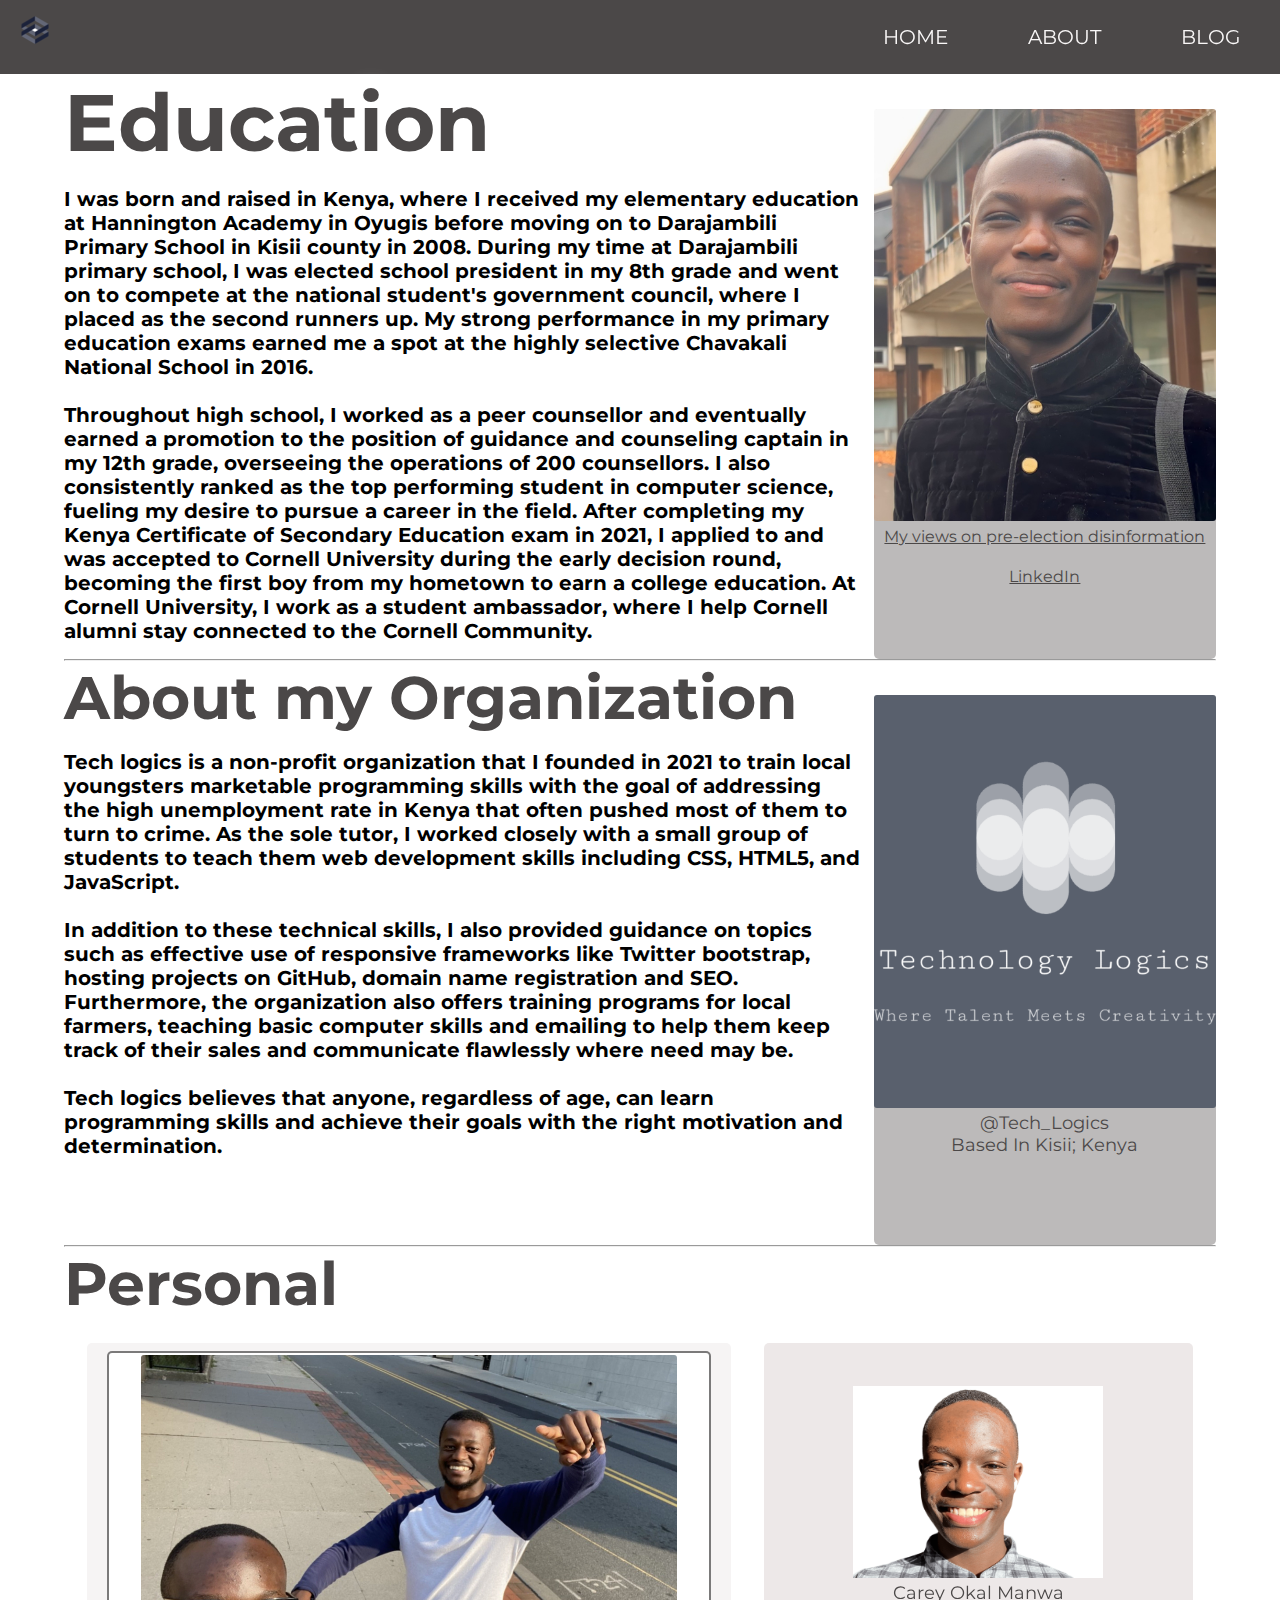
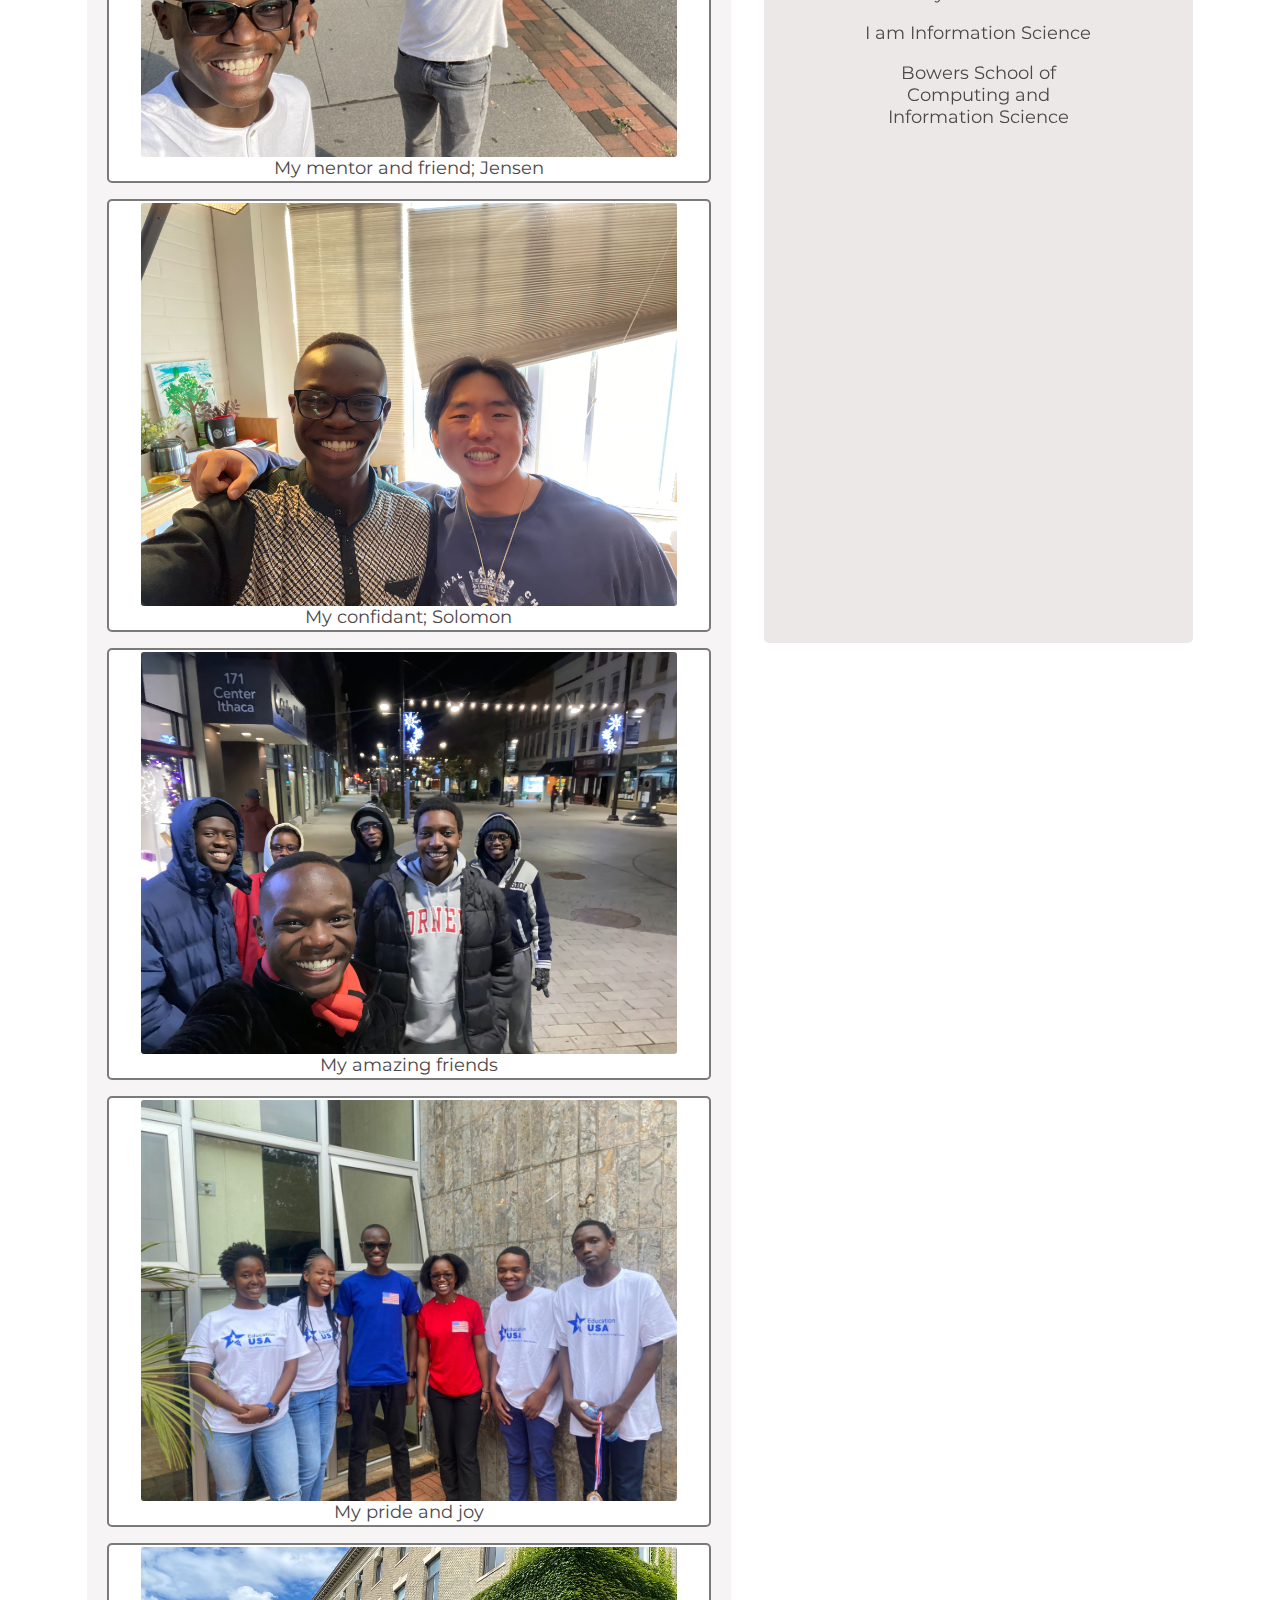
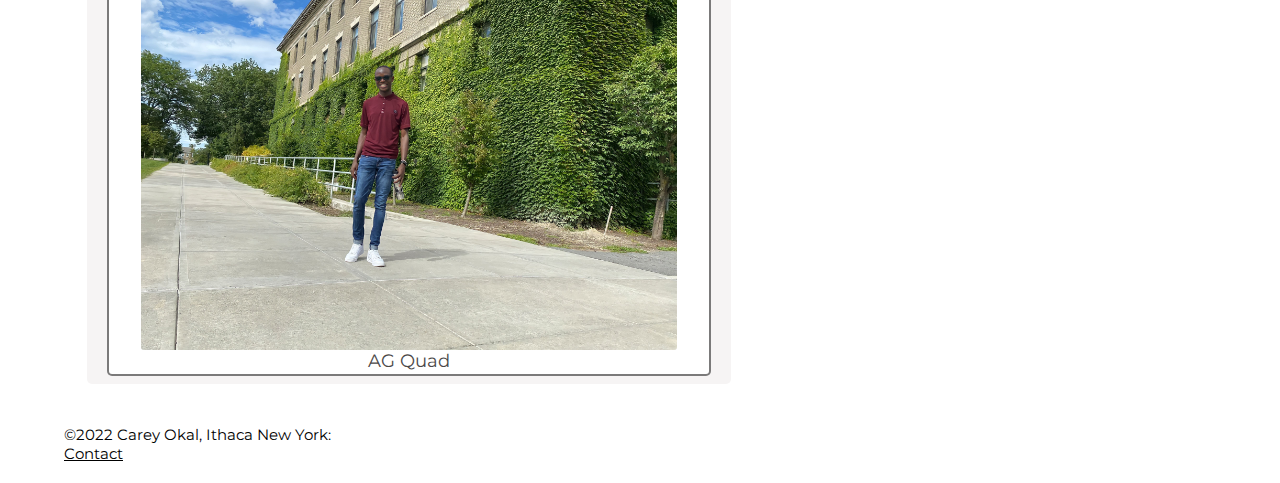
==== commit c3ef2631: "Changes" ====
--- a/about.html
+++ b/about.html
@@ -48,8 +48,8 @@
            <div class="right-sidebar">
             <figure class="sidebar-photo">
                 <img src="../images/sidebar1.jpg" alt=""><br>
-                <p class="title"><a href="https://blogs.cornell.edu/info2040/2022/11/16/information-cascades-in-pre-election-disinformation-in-kenya/">My views on pre-election disinformation</a></p><br>
-                <p class="title"><a href="https://www.linkedin.com/in/carey-manwa-74b244234">LinkedIn</a></p>
+                <p class="title remove-blue-in-links"><a href="https://blogs.cornell.edu/info2040/2022/11/16/information-cascades-in-pre-election-disinformation-in-kenya/">My views on pre-election disinformation</a></p><br>
+                <p class="title remove-blue-in-links"><a href="https://www.linkedin.com/in/carey-manwa-74b244234">LinkedIn</a></p>
                 <!-- <p class="title"><a href="https://www.instagram.com/p/CeT4cOIIM3Z/?hl=en">Featured</a> </p> -->
                 <!-- <p class="title"><a href="https://www.linkedin.com/in/carey-manwa-74b244234/">LinkedIn</p> -->
             </figure>
@@ -120,7 +120,7 @@
 
   </div>
   
- <hr>
+ 
 </main>
            
     <div class="footer-about"><br>
--- a/styles/site.css
+++ b/styles/site.css
@@ -682,7 +682,10 @@
 /* Example CSS to apply the styles to the photo-gallery class */
 
 
-
+.remove-blue-in-links a{
+  font-size: 16px;
+  color: rgb(75, 72, 72)!important;
+}
   
   
   
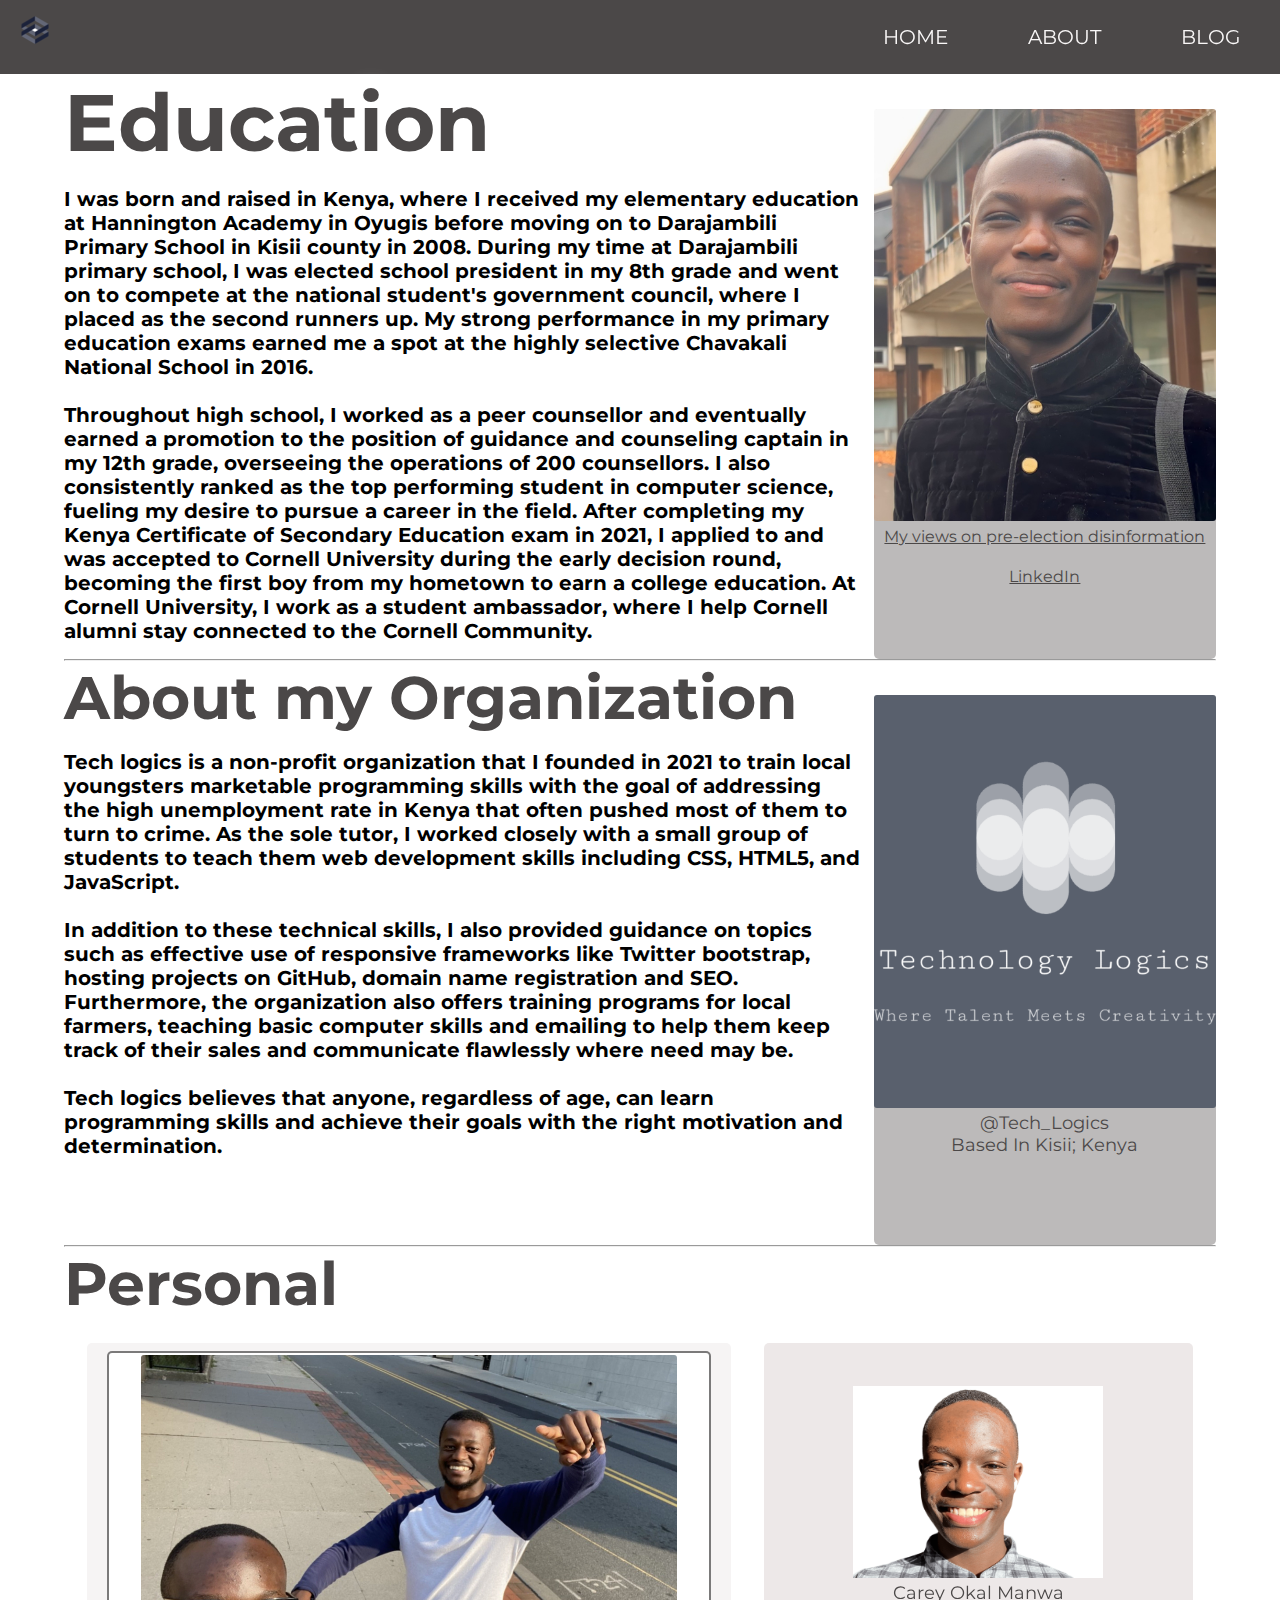
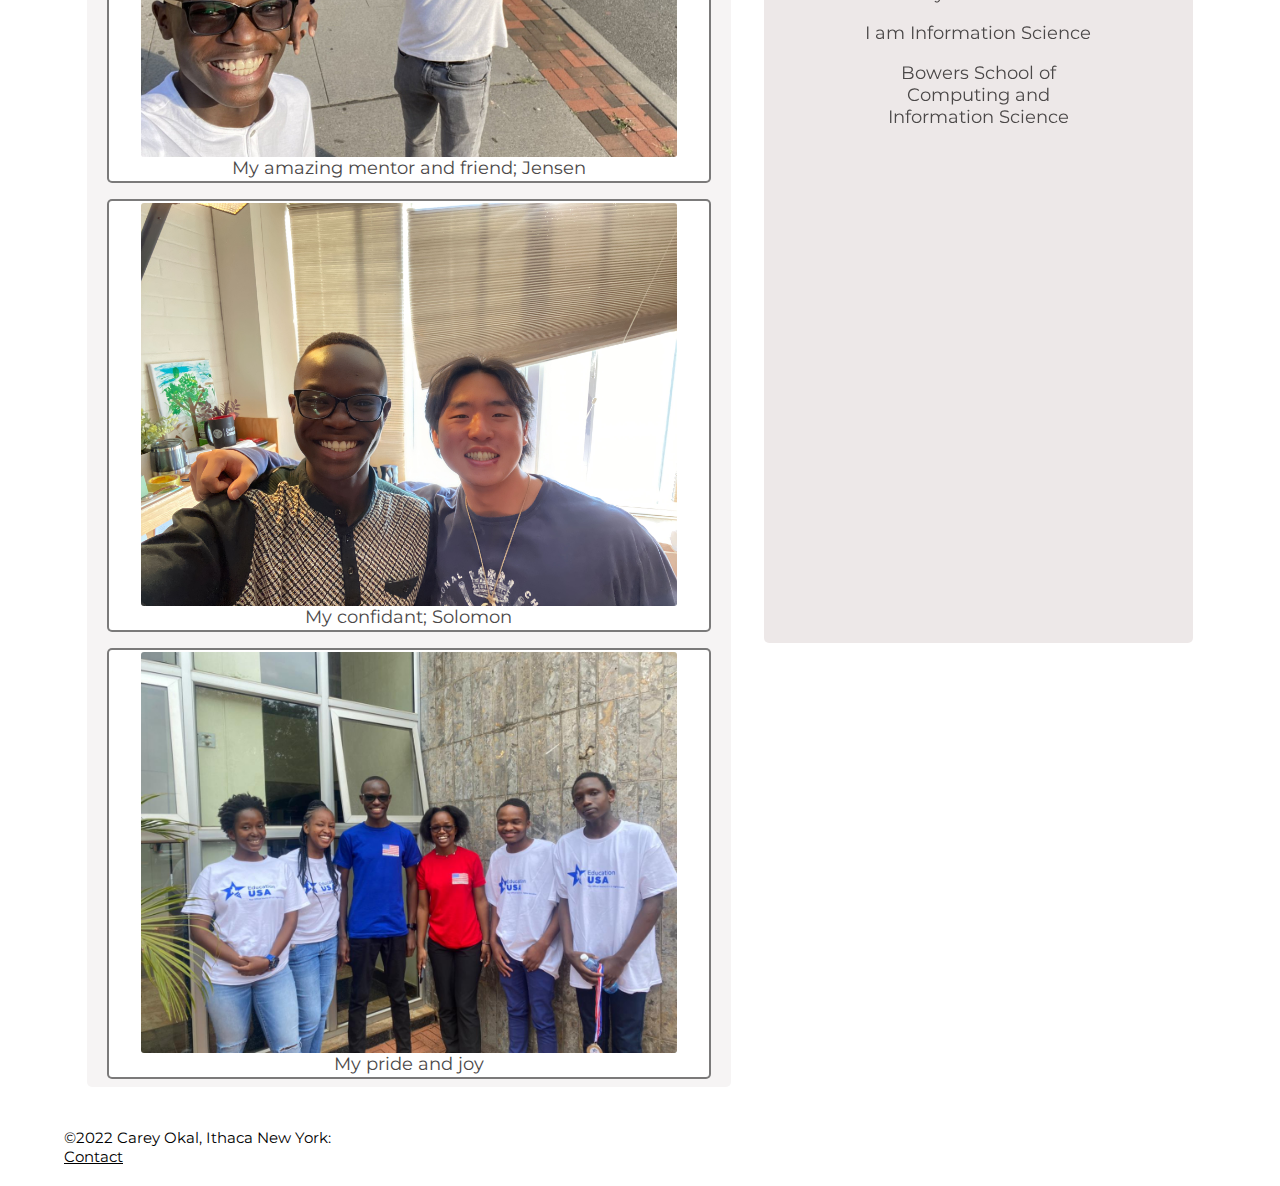
==== commit 7ae4ee8f: "Some images removed" ====
--- a/about.html
+++ b/about.html
@@ -86,7 +86,7 @@
     <div class="photo-gallery">
         <figure class="gallery-photo">
             <img src="images/mentor-min.jpg" alt="">
-            <p class="title">My mentor and friend; Jensen</p>
+            <p class="title">My amazing mentor and friend; Jensen</p>
         </figure>
        
         <figure class="gallery-photo">
@@ -94,18 +94,18 @@
             <p class="title">My confidant; Solomon</p>
         </figure>
         
-        <figure class="gallery-photo">
+        <!-- <figure class="gallery-photo">
             <img src="images/friends-min.jpg" alt="">
             <p class="title">My amazing friends</p>
-        </figure>
+        </figure> -->
         <figure class="gallery-photo">
             <img src="images/mentees.jpg" alt="">
             <p class="title">My pride and joy</p>
         </figure>
-        <figure class="gallery-photo">
+        <!-- <figure class="gallery-photo">
             <img src="images/cornell.JPG" alt="">
             <p class="title">AG Quad</p>
-        </figure>
+        </figure> -->
 </div>
 
 <div class="white-space">
--- a/styles/site.css
+++ b/styles/site.css
@@ -686,7 +686,7 @@
   font-size: 16px;
   color: rgb(75, 72, 72)!important;
 }
-  
+ 
   
   
   
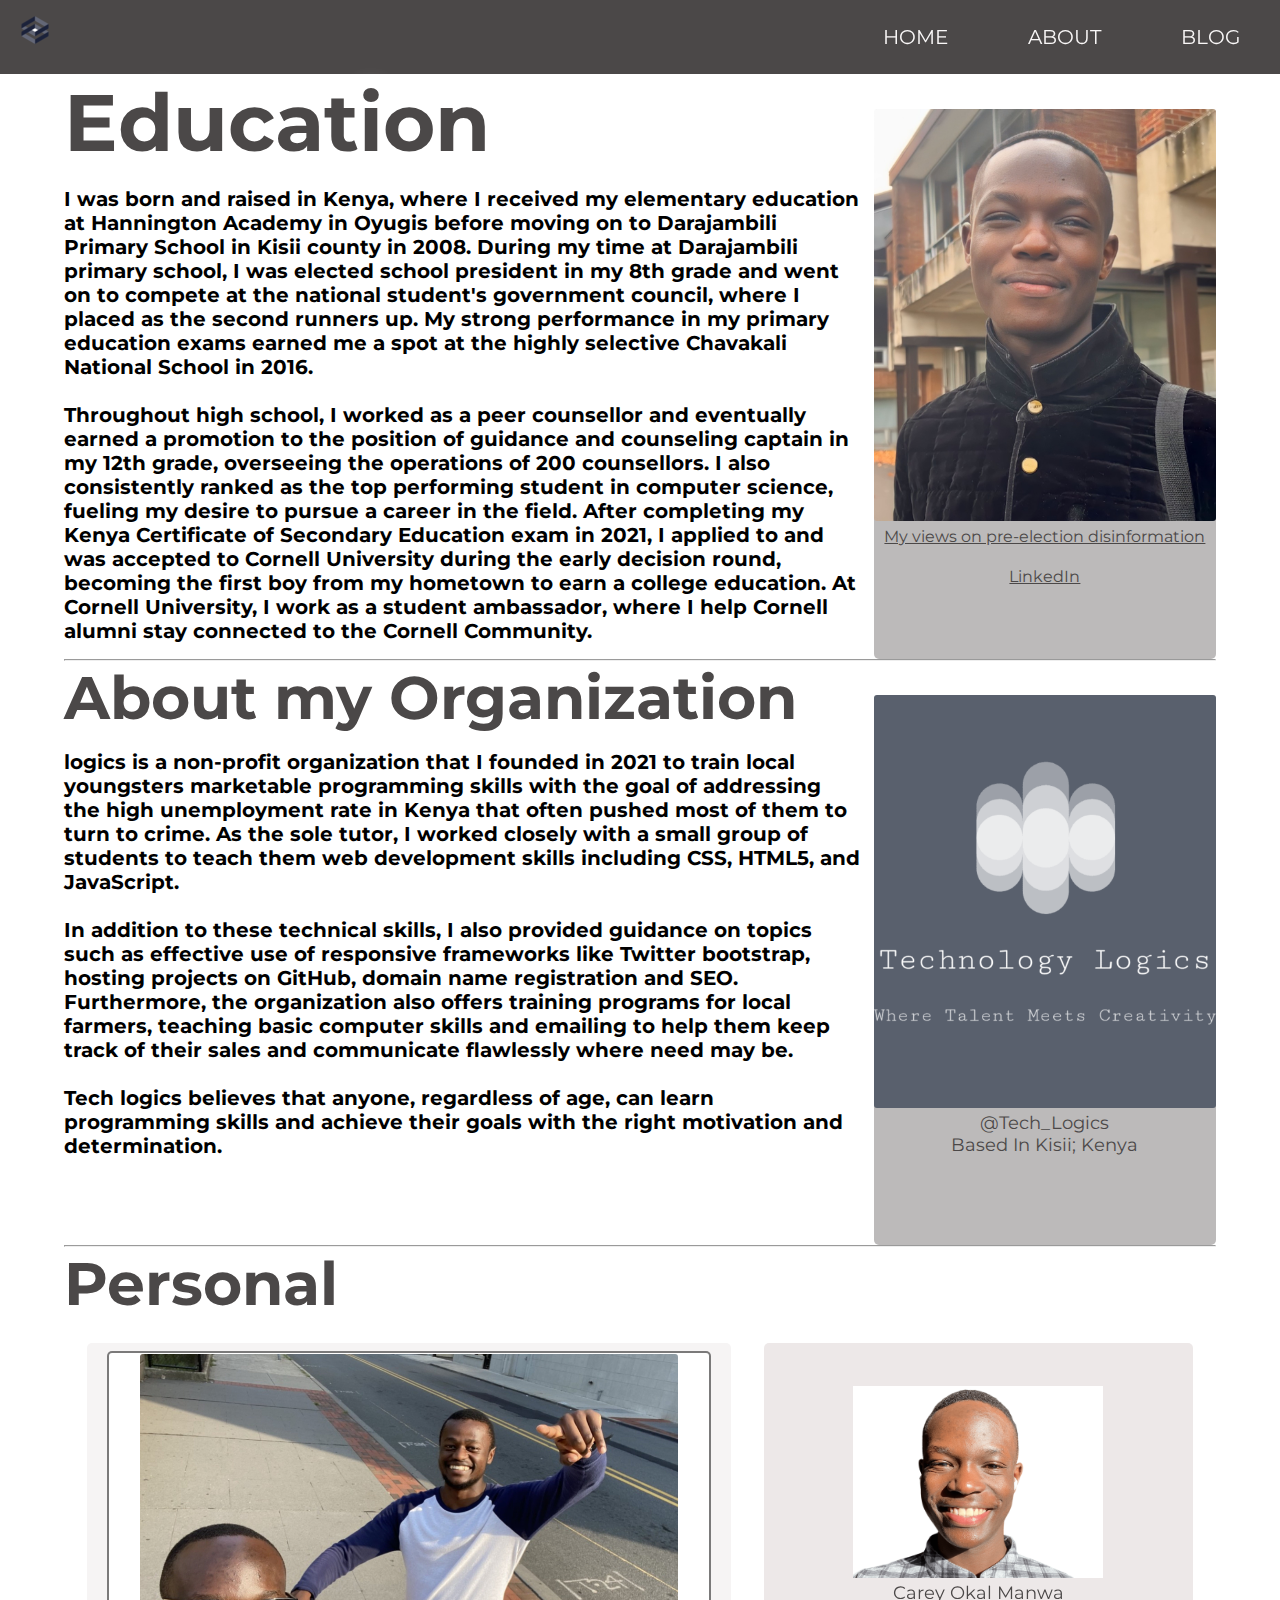
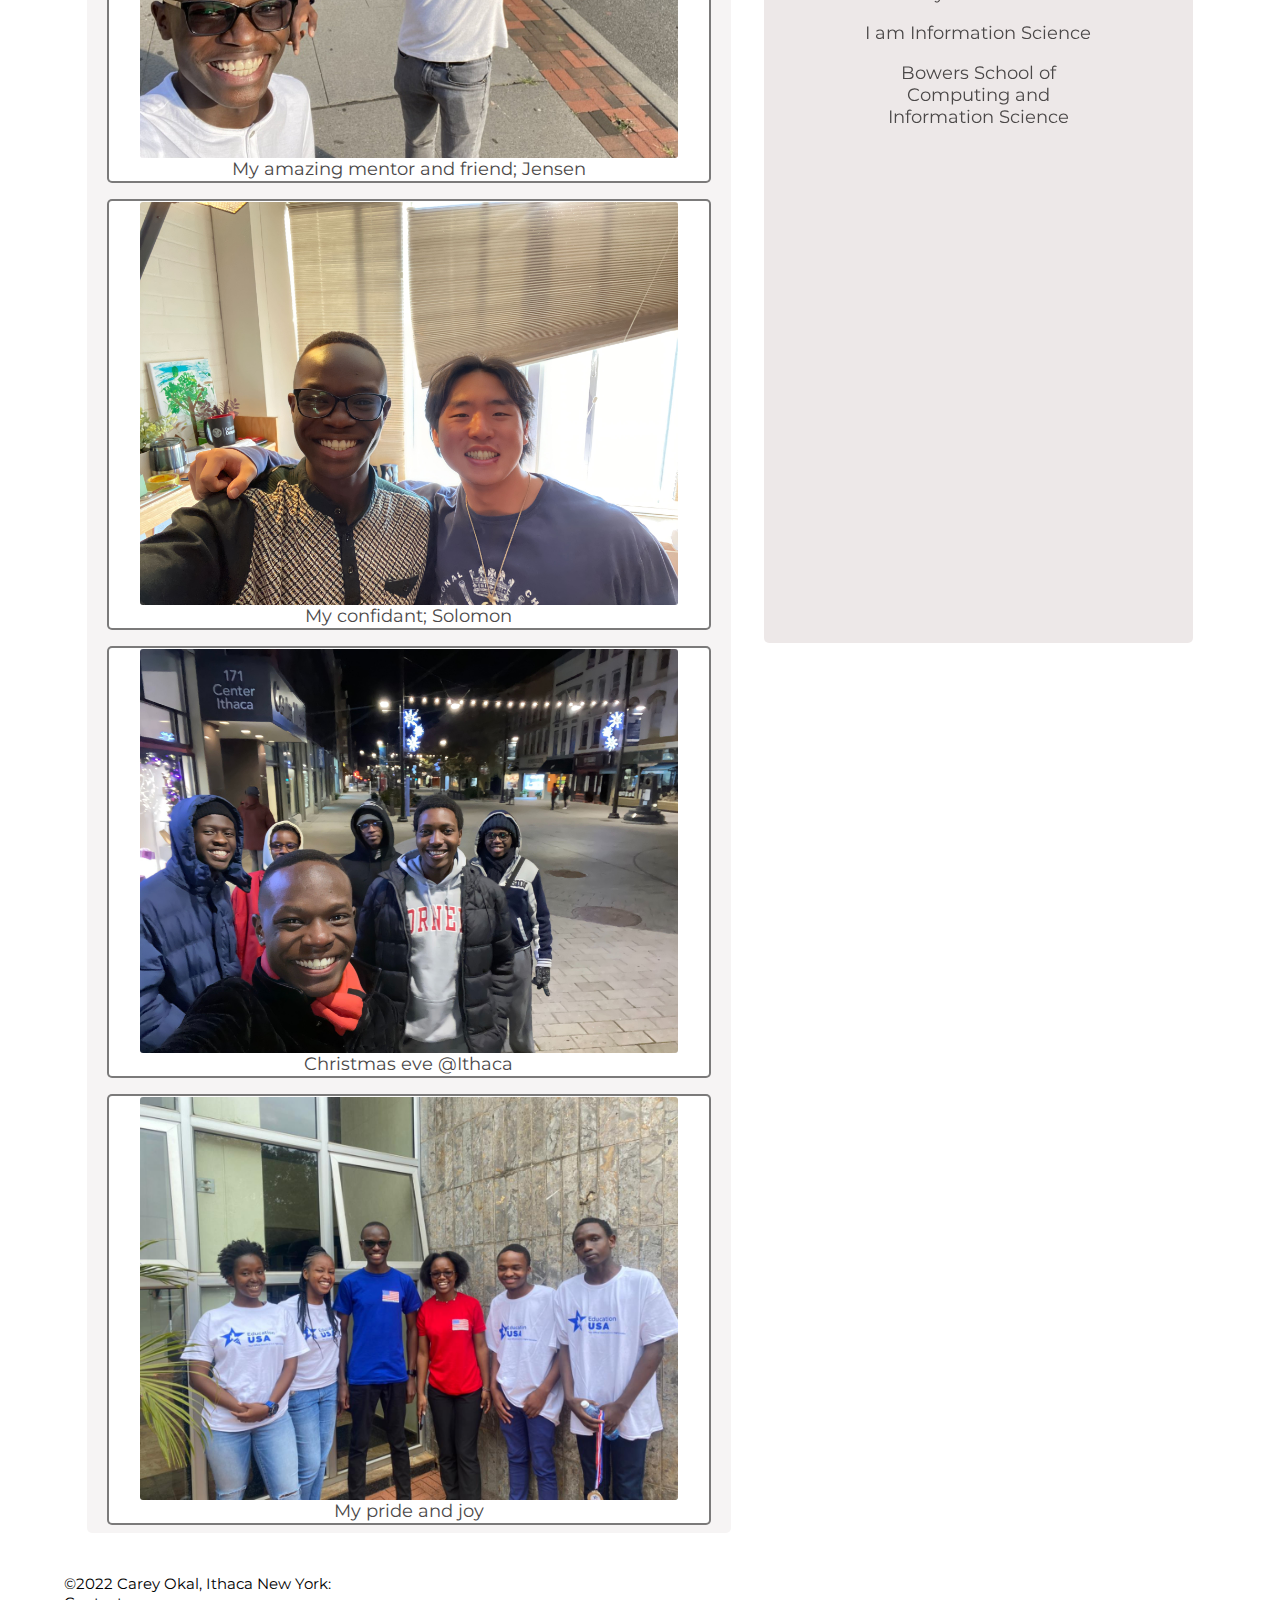
==== commit 26549eb3: "changes" ====
--- a/about.html
+++ b/about.html
@@ -60,7 +60,7 @@
         <div class="sidebar">
            <h3 class="name"> About my Organization</h3>
              <div class="homepage-description">
-                <p class="about-carey">Tech logics is a non-profit organization that I founded in 2021 to train local youngsters marketable programming skills with the goal of addressing the high unemployment rate in Kenya that often pushed most of them to turn to crime. As the sole tutor, I worked closely with a small group of students to teach them web development skills including CSS, HTML5, and JavaScript.<br><br>
+                <p class="about-carey"> logics is a non-profit organization that I founded in 2021 to train local youngsters marketable programming skills with the goal of addressing the high unemployment rate in Kenya that often pushed most of them to turn to crime. As the sole tutor, I worked closely with a small group of students to teach them web development skills including CSS, HTML5, and JavaScript.<br><br>
 
                     In addition to these technical skills, I also provided guidance on topics such as effective use of responsive frameworks like Twitter bootstrap, hosting projects on GitHub, domain name registration and SEO. Furthermore, the organization also offers training programs for local farmers, teaching basic computer skills and emailing to help them keep track of their sales and communicate flawlessly where need may be.<br><br>
                     
@@ -94,10 +94,11 @@
             <p class="title">My confidant; Solomon</p>
         </figure>
         
-        <!-- <figure class="gallery-photo">
+        <figure class="gallery-photo">
             <img src="images/friends-min.jpg" alt="">
-            <p class="title">My amazing friends</p>
-        </figure> -->
+            <p class="title">Christmas eve @Ithaca
+            </p>
+        </figure>
         <figure class="gallery-photo">
             <img src="images/mentees.jpg" alt="">
             <p class="title">My pride and joy</p>
--- a/styles/site.css
+++ b/styles/site.css
@@ -272,18 +272,16 @@
 
 .gallery-photo {
   display: flex;
-  border: 2px solid transparent;
+  border: 0.5px solid transparent !important;
   border-radius: 5px;
   box-shadow: 0 0 0 2px rgba(0,0,0,0.5);
-  transition: box-shadow 0.5s;
+  transition: box-shadow 0.8ps;
   margin: 10px;
   border-radius: 3px;
   background-color: white;
   flex-direction: column;
   justify-content: center;
   align-items: center;
-
- 
  
 } 
 
